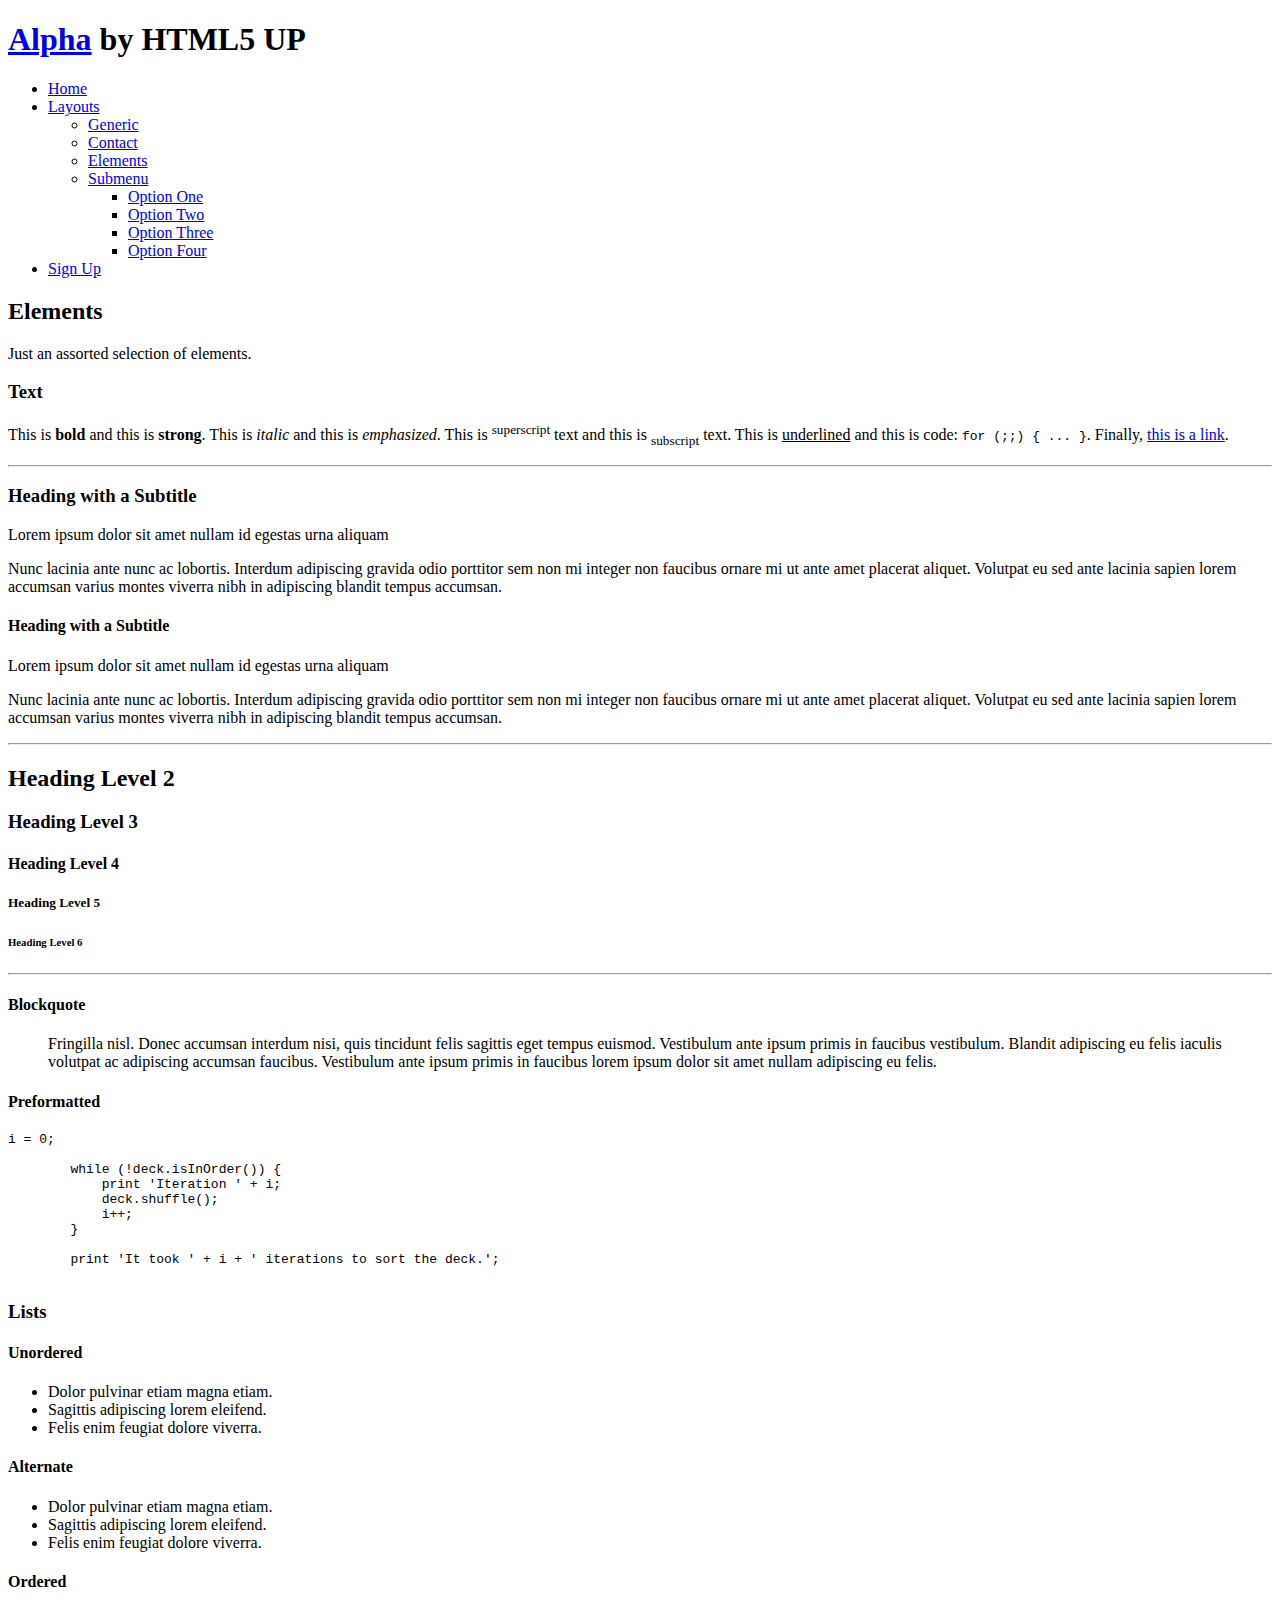
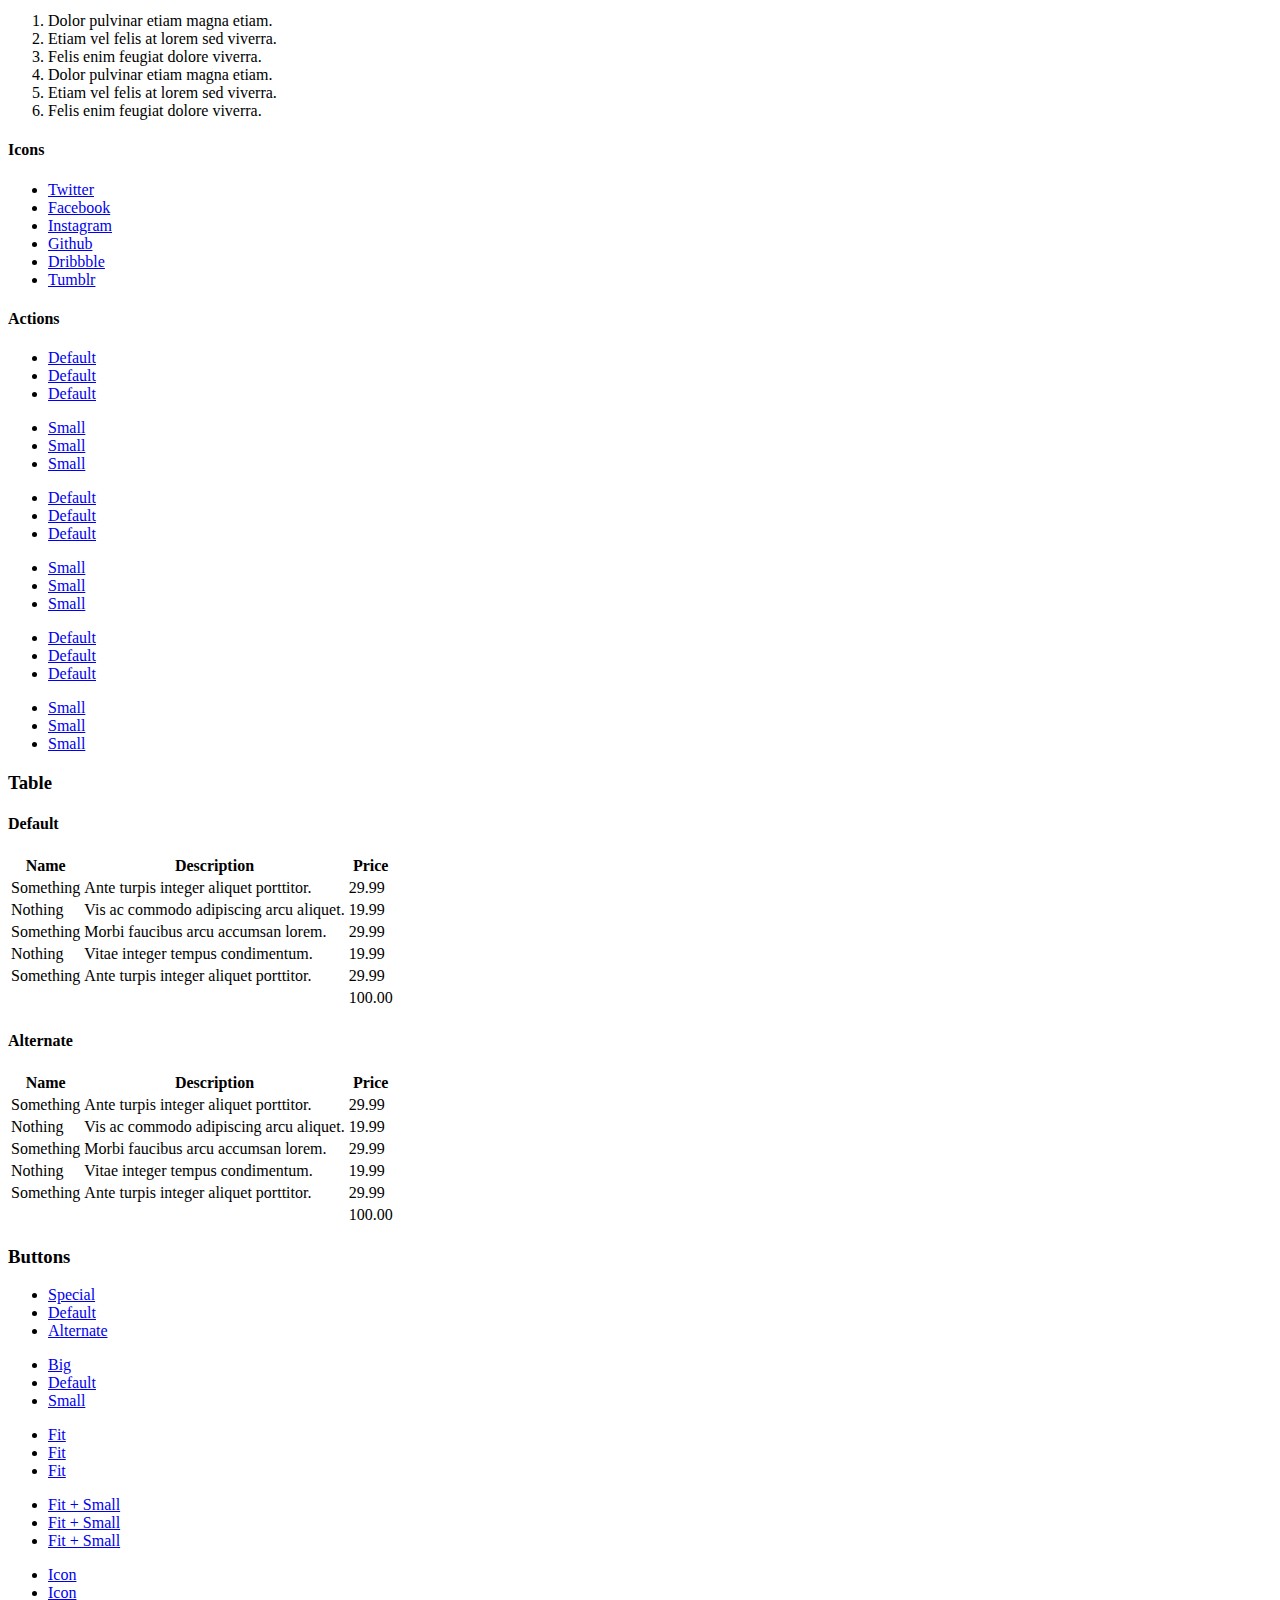
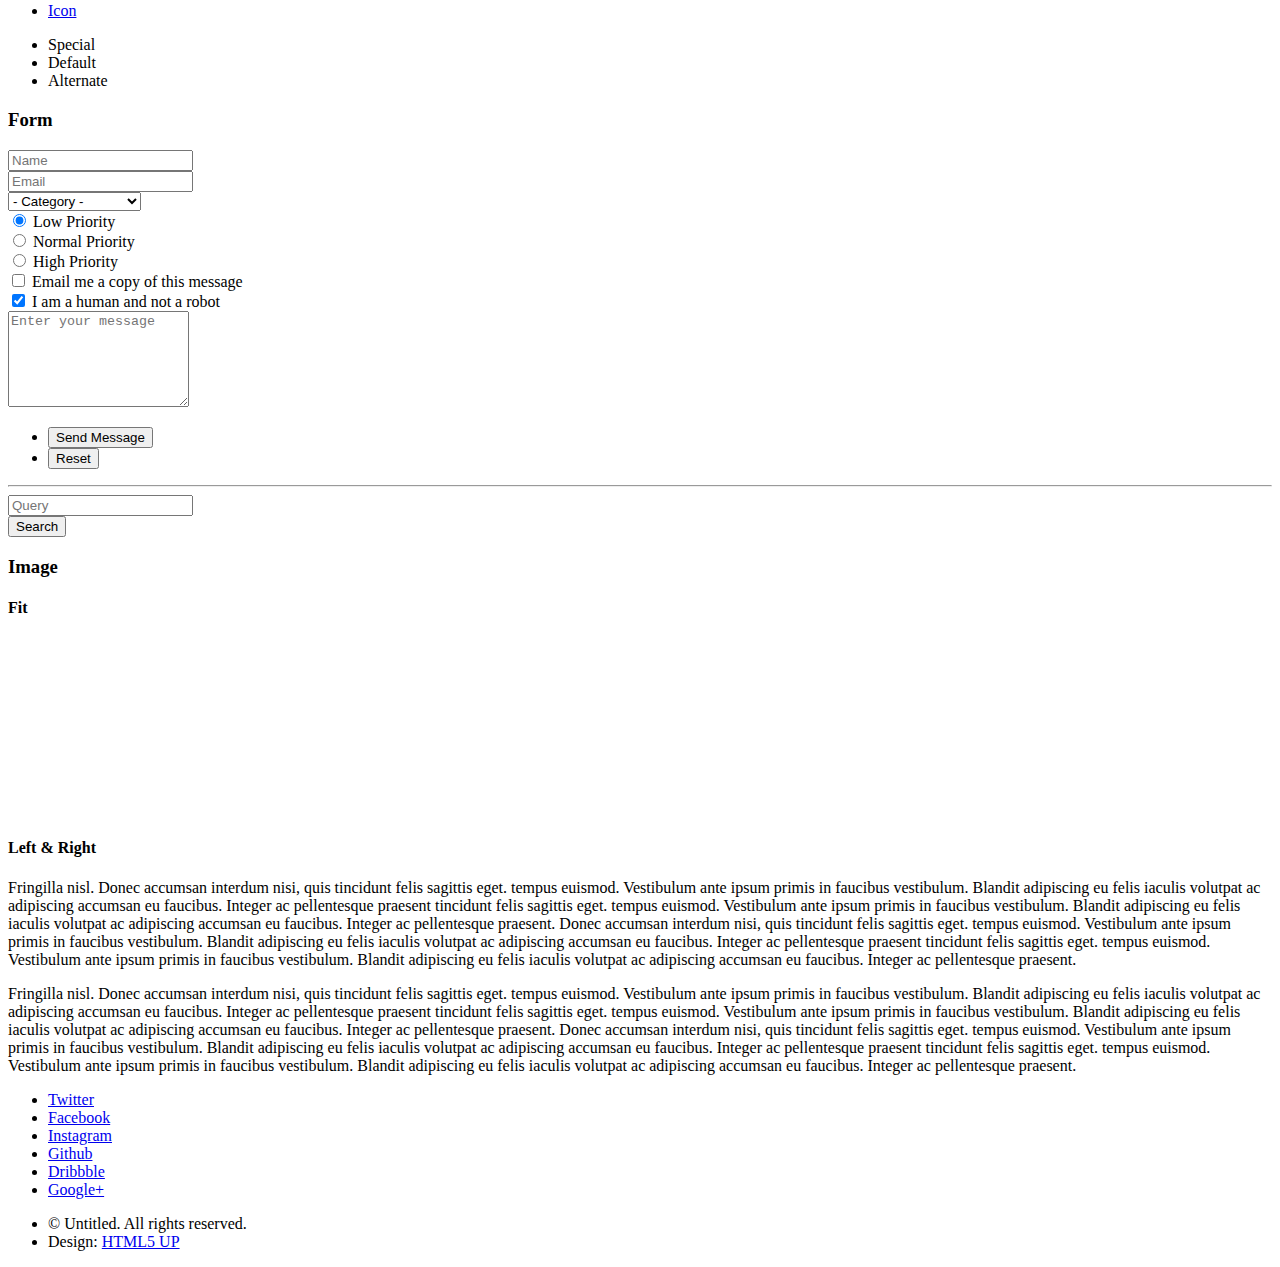
==== elements.html @ 0e03bc1e "Add files via upload" ====
<!DOCTYPE HTML>
<!--
	Alpha by HTML5 UP
	html5up.net | @ajlkn
	Free for personal and commercial use under the CCA 3.0 license (html5up.net/license)
-->
<html>
	<head>
		<title>Elements - Alpha by HTML5 UP</title>
		<meta charset="utf-8" />
		<meta name="viewport" content="width=device-width, initial-scale=1, user-scalable=no" />
		<link rel="stylesheet" href="assets/css/main.css" />
	</head>
	<body class="is-preload">
		<div id="page-wrapper">

			<!-- Header -->
				<header id="header">
					<h1><a href="index.html">Alpha</a> by HTML5 UP</h1>
					<nav id="nav">
						<ul>
							<li><a href="index.html">Home</a></li>
							<li>
								<a href="#" class="icon solid fa-angle-down">Layouts</a>
								<ul>
									<li><a href="generic.html">Generic</a></li>
									<li><a href="contact.html">Contact</a></li>
									<li><a href="elements.html">Elements</a></li>
									<li>
										<a href="#">Submenu</a>
										<ul>
											<li><a href="#">Option One</a></li>
											<li><a href="#">Option Two</a></li>
											<li><a href="#">Option Three</a></li>
											<li><a href="#">Option Four</a></li>
										</ul>
									</li>
								</ul>
							</li>
							<li><a href="#" class="button">Sign Up</a></li>
						</ul>
					</nav>
				</header>

			<!-- Main -->
				<section id="main" class="container">
					<header>
						<h2>Elements</h2>
						<p>Just an assorted selection of elements.</p>
					</header>
					<div class="row">
						<div class="col-12">

							<!-- Text -->
								<section class="box">
									<h3>Text</h3>
									<p>This is <b>bold</b> and this is <strong>strong</strong>. This is <i>italic</i> and this is <em>emphasized</em>.
									This is <sup>superscript</sup> text and this is <sub>subscript</sub> text.
									This is <u>underlined</u> and this is code: <code>for (;;) { ... }</code>. Finally, <a href="#">this is a link</a>.</p>

									<hr />

									<header>
										<h3>Heading with a Subtitle</h3>
										<p>Lorem ipsum dolor sit amet nullam id egestas urna aliquam</p>
									</header>
									<p>Nunc lacinia ante nunc ac lobortis. Interdum adipiscing gravida odio porttitor sem non mi integer non faucibus ornare mi ut ante amet placerat aliquet. Volutpat eu sed ante lacinia sapien lorem accumsan varius montes viverra nibh in adipiscing blandit tempus accumsan.</p>
									<header>
										<h4>Heading with a Subtitle</h4>
										<p>Lorem ipsum dolor sit amet nullam id egestas urna aliquam</p>
									</header>
									<p>Nunc lacinia ante nunc ac lobortis. Interdum adipiscing gravida odio porttitor sem non mi integer non faucibus ornare mi ut ante amet placerat aliquet. Volutpat eu sed ante lacinia sapien lorem accumsan varius montes viverra nibh in adipiscing blandit tempus accumsan.</p>

									<hr />

									<h2>Heading Level 2</h2>
									<h3>Heading Level 3</h3>
									<h4>Heading Level 4</h4>
									<h5>Heading Level 5</h5>
									<h6>Heading Level 6</h6>

									<hr />

									<h4>Blockquote</h4>
									<blockquote>Fringilla nisl. Donec accumsan interdum nisi, quis tincidunt felis sagittis eget tempus euismod. Vestibulum ante ipsum primis in faucibus vestibulum. Blandit adipiscing eu felis iaculis volutpat ac adipiscing accumsan faucibus. Vestibulum ante ipsum primis in faucibus lorem ipsum dolor sit amet nullam adipiscing eu felis.</blockquote>

									<h4>Preformatted</h4>
									<pre>i = 0;

	while (!deck.isInOrder()) {
	    print 'Iteration ' + i;
	    deck.shuffle();
	    i++;
	}

	print 'It took ' + i + ' iterations to sort the deck.';
	</pre>
								</section>

						</div>
					</div>
					<div class="row">
						<div class="col-12">

							<!-- Lists -->
								<section class="box">
									<h3>Lists</h3>
									<div class="row">
										<div class="col-6 col-12-mobilep">

											<h4>Unordered</h4>
											<ul>
												<li>Dolor pulvinar etiam magna etiam.</li>
												<li>Sagittis adipiscing lorem eleifend.</li>
												<li>Felis enim feugiat dolore viverra.</li>
											</ul>

											<h4>Alternate</h4>
											<ul class="alt">
												<li>Dolor pulvinar etiam magna etiam.</li>
												<li>Sagittis adipiscing lorem eleifend.</li>
												<li>Felis enim feugiat dolore viverra.</li>
											</ul>

										</div>
										<div class="col-6 col-12-mobilep">

											<h4>Ordered</h4>
											<ol>
												<li>Dolor pulvinar etiam magna etiam.</li>
												<li>Etiam vel felis at lorem sed viverra.</li>
												<li>Felis enim feugiat dolore viverra.</li>
												<li>Dolor pulvinar etiam magna etiam.</li>
												<li>Etiam vel felis at lorem sed viverra.</li>
												<li>Felis enim feugiat dolore viverra.</li>
											</ol>

											<h4>Icons</h4>
											<ul class="icons">
												<li><a href="#" class="icon brands fa-twitter"><span class="label">Twitter</span></a></li>
												<li><a href="#" class="icon brands fa-facebook-f"><span class="label">Facebook</span></a></li>
												<li><a href="#" class="icon brands fa-instagram"><span class="label">Instagram</span></a></li>
												<li><a href="#" class="icon brands fa-github"><span class="label">Github</span></a></li>
												<li><a href="#" class="icon brands fa-dribbble"><span class="label">Dribbble</span></a></li>
												<li><a href="#" class="icon brands fa-tumblr"><span class="label">Tumblr</span></a></li>
											</ul>

										</div>
									</div>

									<h4>Actions</h4>
									<ul class="actions">
										<li><a href="#" class="button special">Default</a></li>
										<li><a href="#" class="button">Default</a></li>
										<li><a href="#" class="button alt">Default</a></li>
									</ul>
									<ul class="actions small">
										<li><a href="#" class="button special small">Small</a></li>
										<li><a href="#" class="button small">Small</a></li>
										<li><a href="#" class="button alt small">Small</a></li>
									</ul>
									<div class="row">
										<div class="col-3 col-6-narrower col-12-mobilep">
											<ul class="actions stacked">
												<li><a href="#" class="button special">Default</a></li>
												<li><a href="#" class="button">Default</a></li>
												<li><a href="#" class="button alt">Default</a></li>
											</ul>
										</div>
										<div class="col-3 col-6-narrower col-12-mobilep">
											<ul class="actions stacked">
												<li><a href="#" class="button special small">Small</a></li>
												<li><a href="#" class="button small">Small</a></li>
												<li><a href="#" class="button alt small">Small</a></li>
											</ul>
										</div>
										<div class="col-3 col-6-narrower col-12-mobilep">
											<ul class="actions stacked">
												<li><a href="#" class="button special fit">Default</a></li>
												<li><a href="#" class="button fit">Default</a></li>
												<li><a href="#" class="button alt fit">Default</a></li>
											</ul>
										</div>
										<div class="col-3 col-6-narrower col-12-mobilep">
											<ul class="actions stacked">
												<li><a href="#" class="button special small fit">Small</a></li>
												<li><a href="#" class="button small fit">Small</a></li>
												<li><a href="#" class="button alt small fit">Small</a></li>
											</ul>
										</div>
									</div>
								</section>

						</div>
					</div>
					<div class="row">
						<div class="col-12">

							<!-- Table -->
								<section class="box">
									<h3>Table</h3>

									<h4>Default</h4>
									<div class="table-wrapper">
										<table>
											<thead>
												<tr>
													<th>Name</th>
													<th>Description</th>
													<th>Price</th>
												</tr>
											</thead>
											<tbody>
												<tr>
													<td>Something</td>
													<td>Ante turpis integer aliquet porttitor.</td>
													<td>29.99</td>
												</tr>
												<tr>
													<td>Nothing</td>
													<td>Vis ac commodo adipiscing arcu aliquet.</td>
													<td>19.99</td>
												</tr>
												<tr>
													<td>Something</td>
													<td> Morbi faucibus arcu accumsan lorem.</td>
													<td>29.99</td>
												</tr>
												<tr>
													<td>Nothing</td>
													<td>Vitae integer tempus condimentum.</td>
													<td>19.99</td>
												</tr>
												<tr>
													<td>Something</td>
													<td>Ante turpis integer aliquet porttitor.</td>
													<td>29.99</td>
												</tr>
											</tbody>
											<tfoot>
												<tr>
													<td colspan="2"></td>
													<td>100.00</td>
												</tr>
											</tfoot>
										</table>
									</div>

									<h4>Alternate</h4>
									<div class="table-wrapper">
										<table class="alt">
											<thead>
												<tr>
													<th>Name</th>
													<th>Description</th>
													<th>Price</th>
												</tr>
											</thead>
											<tbody>
												<tr>
													<td>Something</td>
													<td>Ante turpis integer aliquet porttitor.</td>
													<td>29.99</td>
												</tr>
												<tr>
													<td>Nothing</td>
													<td>Vis ac commodo adipiscing arcu aliquet.</td>
													<td>19.99</td>
												</tr>
												<tr>
													<td>Something</td>
													<td> Morbi faucibus arcu accumsan lorem.</td>
													<td>29.99</td>
												</tr>
												<tr>
													<td>Nothing</td>
													<td>Vitae integer tempus condimentum.</td>
													<td>19.99</td>
												</tr>
												<tr>
													<td>Something</td>
													<td>Ante turpis integer aliquet porttitor.</td>
													<td>29.99</td>
												</tr>
											</tbody>
											<tfoot>
												<tr>
													<td colspan="2"></td>
													<td>100.00</td>
												</tr>
											</tfoot>
										</table>
									</div>
								</section>

						</div>
					</div>
					<div class="row">
						<div class="col-12">

							<!-- Buttons -->
								<section class="box">
									<h3>Buttons</h3>
									<ul class="actions">
										<li><a href="#" class="button special">Special</a></li>
										<li><a href="#" class="button">Default</a></li>
										<li><a href="#" class="button alt">Alternate</a></li>
									</ul>
									<ul class="actions">
										<li><a href="#" class="button special big">Big</a></li>
										<li><a href="#" class="button">Default</a></li>
										<li><a href="#" class="button alt small">Small</a></li>
									</ul>
									<ul class="actions fit">
										<li><a href="#" class="button special fit">Fit</a></li>
										<li><a href="#" class="button fit">Fit</a></li>
										<li><a href="#" class="button alt fit">Fit</a></li>
									</ul>
									<ul class="actions fit small">
										<li><a href="#" class="button special fit small">Fit + Small</a></li>
										<li><a href="#" class="button fit small">Fit + Small</a></li>
										<li><a href="#" class="button alt fit small">Fit + Small</a></li>
									</ul>
									<ul class="actions">
										<li><a href="#" class="button special icon solid fa-search">Icon</a></li>
										<li><a href="#" class="button icon solid fa-download">Icon</a></li>
										<li><a href="#" class="button alt icon solid fa-check">Icon</a></li>
									</ul>
									<ul class="actions">
										<li><span class="button special disabled">Special</span></li>
										<li><span class="button disabled">Default</span></li>
										<li><span class="button alt disabled">Alternate</span></li>
									</ul>
								</section>

						</div>
					</div>
					<div class="row">
						<div class="col-12">

							<!-- Form -->
								<section class="box">
									<h3>Form</h3>
									<form method="post" action="#">
										<div class="row gtr-uniform gtr-50">
											<div class="col-6 col-12-mobilep">
												<input type="text" name="name" id="name" value="" placeholder="Name" />
											</div>
											<div class="col-6 col-12-mobilep">
												<input type="email" name="email" id="email" value="" placeholder="Email" />
											</div>
											<div class="col-12">
												<select name="category" id="category">
													<option value="">- Category -</option>
													<option value="1">Manufacturing</option>
													<option value="1">Shipping</option>
													<option value="1">Administration</option>
													<option value="1">Human Resources</option>
												</select>
											</div>
											<div class="col-4 col-12-narrower">
												<input type="radio" id="priority-low" name="priority" checked>
												<label for="priority-low">Low Priority</label>
											</div>
											<div class="col-4 col-12-narrower">
												<input type="radio" id="priority-normal" name="priority">
												<label for="priority-normal">Normal Priority</label>
											</div>
											<div class="col-4 col-12-narrower">
												<input type="radio" id="priority-high" name="priority">
												<label for="priority-high">High Priority</label>
											</div>
											<div class="col-6 col-12-narrower">
												<input type="checkbox" id="copy" name="copy">
												<label for="copy">Email me a copy of this message</label>
											</div>
											<div class="col-6 col-12-narrower">
												<input type="checkbox" id="human" name="human" checked>
												<label for="human">I am a human and not a robot</label>
											</div>
											<div class="col-12">
												<textarea name="message" id="message" placeholder="Enter your message" rows="6"></textarea>
											</div>
											<div class="col-12">
												<ul class="actions">
													<li><input type="submit" value="Send Message" /></li>
													<li><input type="reset" value="Reset" class="alt" /></li>
												</ul>
											</div>
										</div>
									</form>

									<hr />

									<form method="post" action="#">
										<div class="row gtr-uniform gtr-50">
											<div class="col-9 col-12-mobilep">
												<input type="text" name="query" id="query" value="" placeholder="Query" />
											</div>
											<div class="col-3 col-12-mobilep">
												<input type="submit" value="Search" class="fit" />
											</div>
										</div>
									</form>
								</section>

						</div>
					</div>
					<div class="row">
						<div class="col-12">

							<!-- Image -->
								<section class="box">
									<h3>Image</h3>
									<h4>Fit</h4>
									<span class="image fit"><img src="images/pic04.jpg" alt="" /></span>
									<div class="box alt">
										<div class="row gtr-50 gtr-uniform">
											<div class="col-4"><span class="image fit"><img src="images/pic04.jpg" alt="" /></span></div>
											<div class="col-4"><span class="image fit"><img src="images/pic04.jpg" alt="" /></span></div>
											<div class="col-4"><span class="image fit"><img src="images/pic04.jpg" alt="" /></span></div>
											<div class="col-4"><span class="image fit"><img src="images/pic04.jpg" alt="" /></span></div>
											<div class="col-4"><span class="image fit"><img src="images/pic04.jpg" alt="" /></span></div>
											<div class="col-4"><span class="image fit"><img src="images/pic04.jpg" alt="" /></span></div>
											<div class="col-4"><span class="image fit"><img src="images/pic04.jpg" alt="" /></span></div>
											<div class="col-4"><span class="image fit"><img src="images/pic04.jpg" alt="" /></span></div>
											<div class="col-4"><span class="image fit"><img src="images/pic04.jpg" alt="" /></span></div>
										</div>
									</div>

									<h4>Left &amp; Right</h4>
									<p><span class="image left"><img src="images/pic05.jpg" alt="" /></span>Fringilla nisl. Donec accumsan interdum nisi, quis tincidunt felis sagittis eget. tempus euismod. Vestibulum ante ipsum primis in faucibus vestibulum. Blandit adipiscing eu felis iaculis volutpat ac adipiscing accumsan eu faucibus. Integer ac pellentesque praesent tincidunt felis sagittis eget. tempus euismod. Vestibulum ante ipsum primis in faucibus vestibulum. Blandit adipiscing eu felis iaculis volutpat ac adipiscing accumsan eu faucibus. Integer ac pellentesque praesent. Donec accumsan interdum nisi, quis tincidunt felis sagittis eget. tempus euismod. Vestibulum ante ipsum primis in faucibus vestibulum. Blandit adipiscing eu felis iaculis volutpat ac adipiscing accumsan eu faucibus. Integer ac pellentesque praesent tincidunt felis sagittis eget. tempus euismod. Vestibulum ante ipsum primis in faucibus vestibulum. Blandit adipiscing eu felis iaculis volutpat ac adipiscing accumsan eu faucibus. Integer ac pellentesque praesent.</p>
									<p><span class="image right"><img src="images/pic05.jpg" alt="" /></span>Fringilla nisl. Donec accumsan interdum nisi, quis tincidunt felis sagittis eget. tempus euismod. Vestibulum ante ipsum primis in faucibus vestibulum. Blandit adipiscing eu felis iaculis volutpat ac adipiscing accumsan eu faucibus. Integer ac pellentesque praesent tincidunt felis sagittis eget. tempus euismod. Vestibulum ante ipsum primis in faucibus vestibulum. Blandit adipiscing eu felis iaculis volutpat ac adipiscing accumsan eu faucibus. Integer ac pellentesque praesent. Donec accumsan interdum nisi, quis tincidunt felis sagittis eget. tempus euismod. Vestibulum ante ipsum primis in faucibus vestibulum. Blandit adipiscing eu felis iaculis volutpat ac adipiscing accumsan eu faucibus. Integer ac pellentesque praesent tincidunt felis sagittis eget. tempus euismod. Vestibulum ante ipsum primis in faucibus vestibulum. Blandit adipiscing eu felis iaculis volutpat ac adipiscing accumsan eu faucibus. Integer ac pellentesque praesent.</p>
								</section>

						</div>
					</div>
				</section>

			<!-- Footer -->
				<footer id="footer">
					<ul class="icons">
						<li><a href="#" class="icon brands fa-twitter"><span class="label">Twitter</span></a></li>
						<li><a href="#" class="icon brands fa-facebook-f"><span class="label">Facebook</span></a></li>
						<li><a href="#" class="icon brands fa-instagram"><span class="label">Instagram</span></a></li>
						<li><a href="#" class="icon brands fa-github"><span class="label">Github</span></a></li>
						<li><a href="#" class="icon brands fa-dribbble"><span class="label">Dribbble</span></a></li>
						<li><a href="#" class="icon brands fa-google-plus"><span class="label">Google+</span></a></li>
					</ul>
					<ul class="copyright">
						<li>&copy; Untitled. All rights reserved.</li><li>Design: <a href="http://html5up.net">HTML5 UP</a></li>
					</ul>
				</footer>

		</div>

		<!-- Scripts -->
			<script src="assets/js/jquery.min.js"></script>
			<script src="assets/js/jquery.dropotron.min.js"></script>
			<script src="assets/js/jquery.scrollex.min.js"></script>
			<script src="assets/js/browser.min.js"></script>
			<script src="assets/js/breakpoints.min.js"></script>
			<script src="assets/js/util.js"></script>
			<script src="assets/js/main.js"></script>

	</body>
</html>
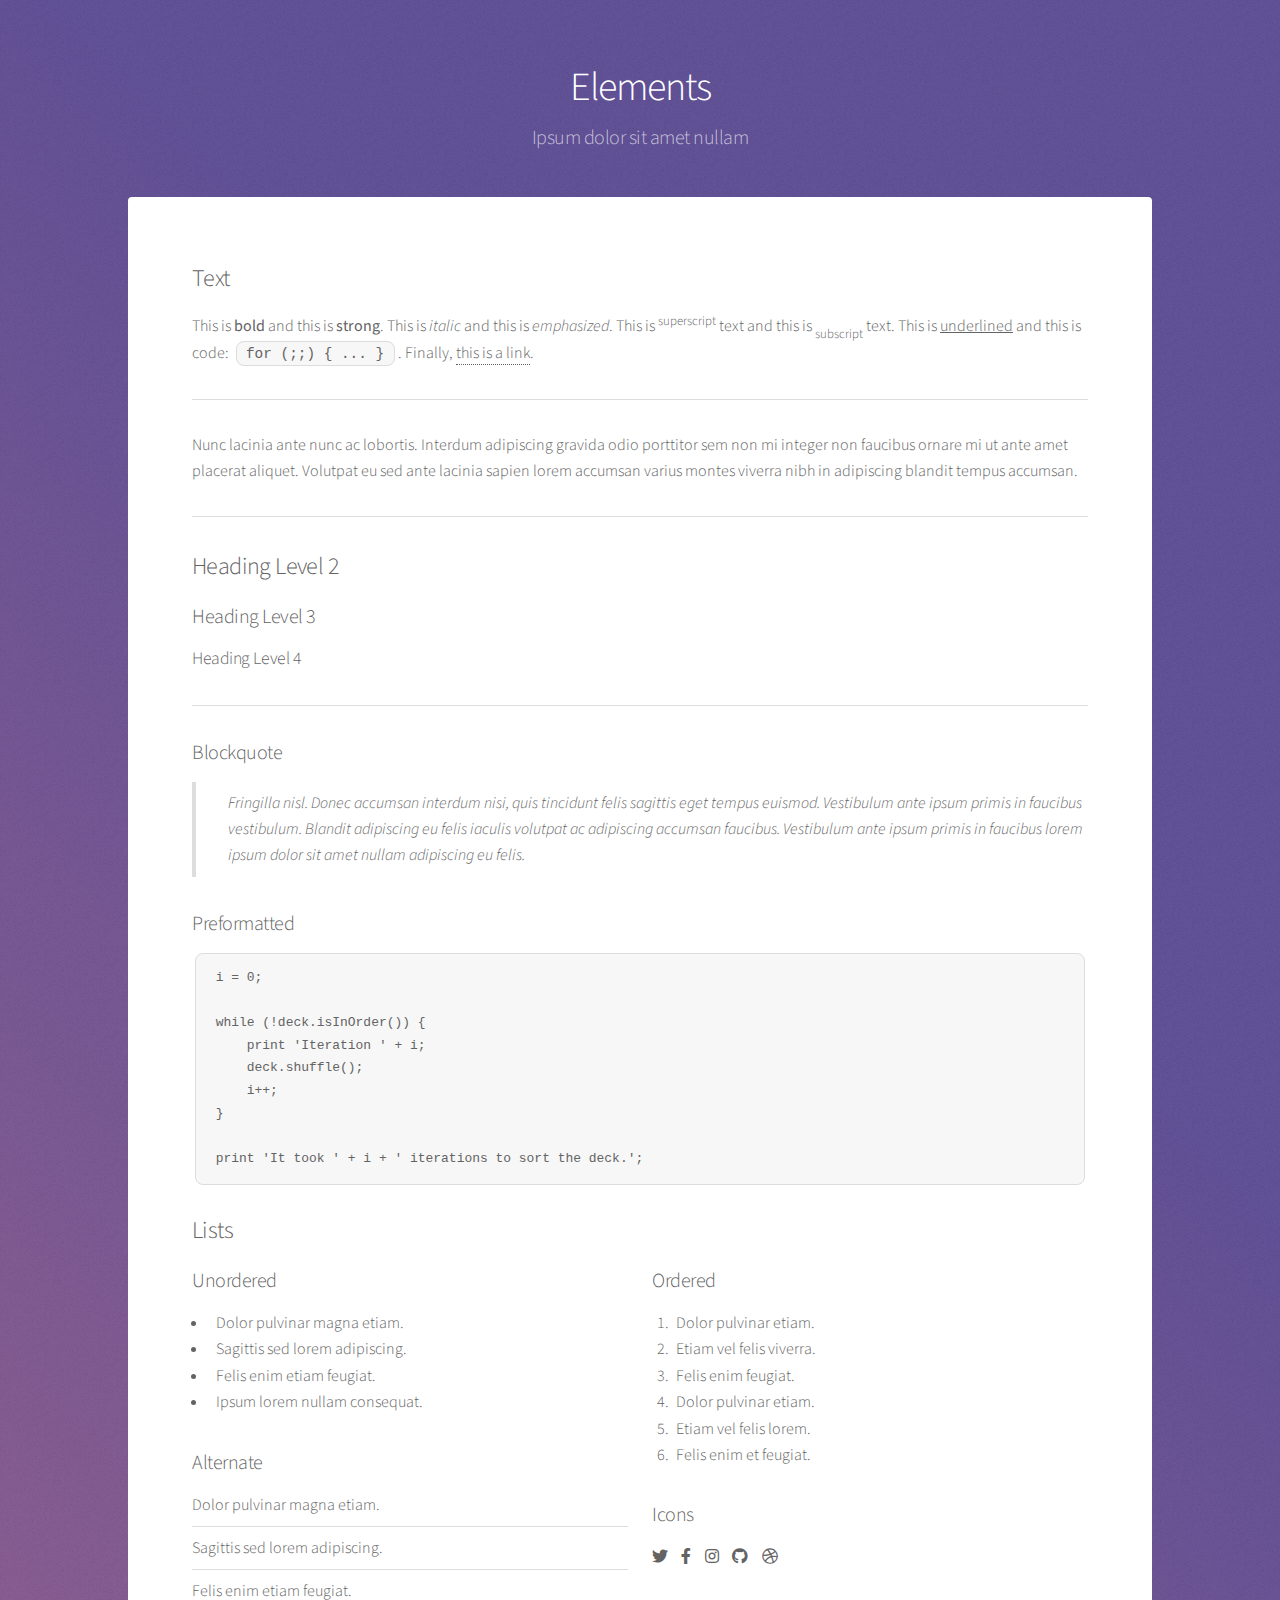
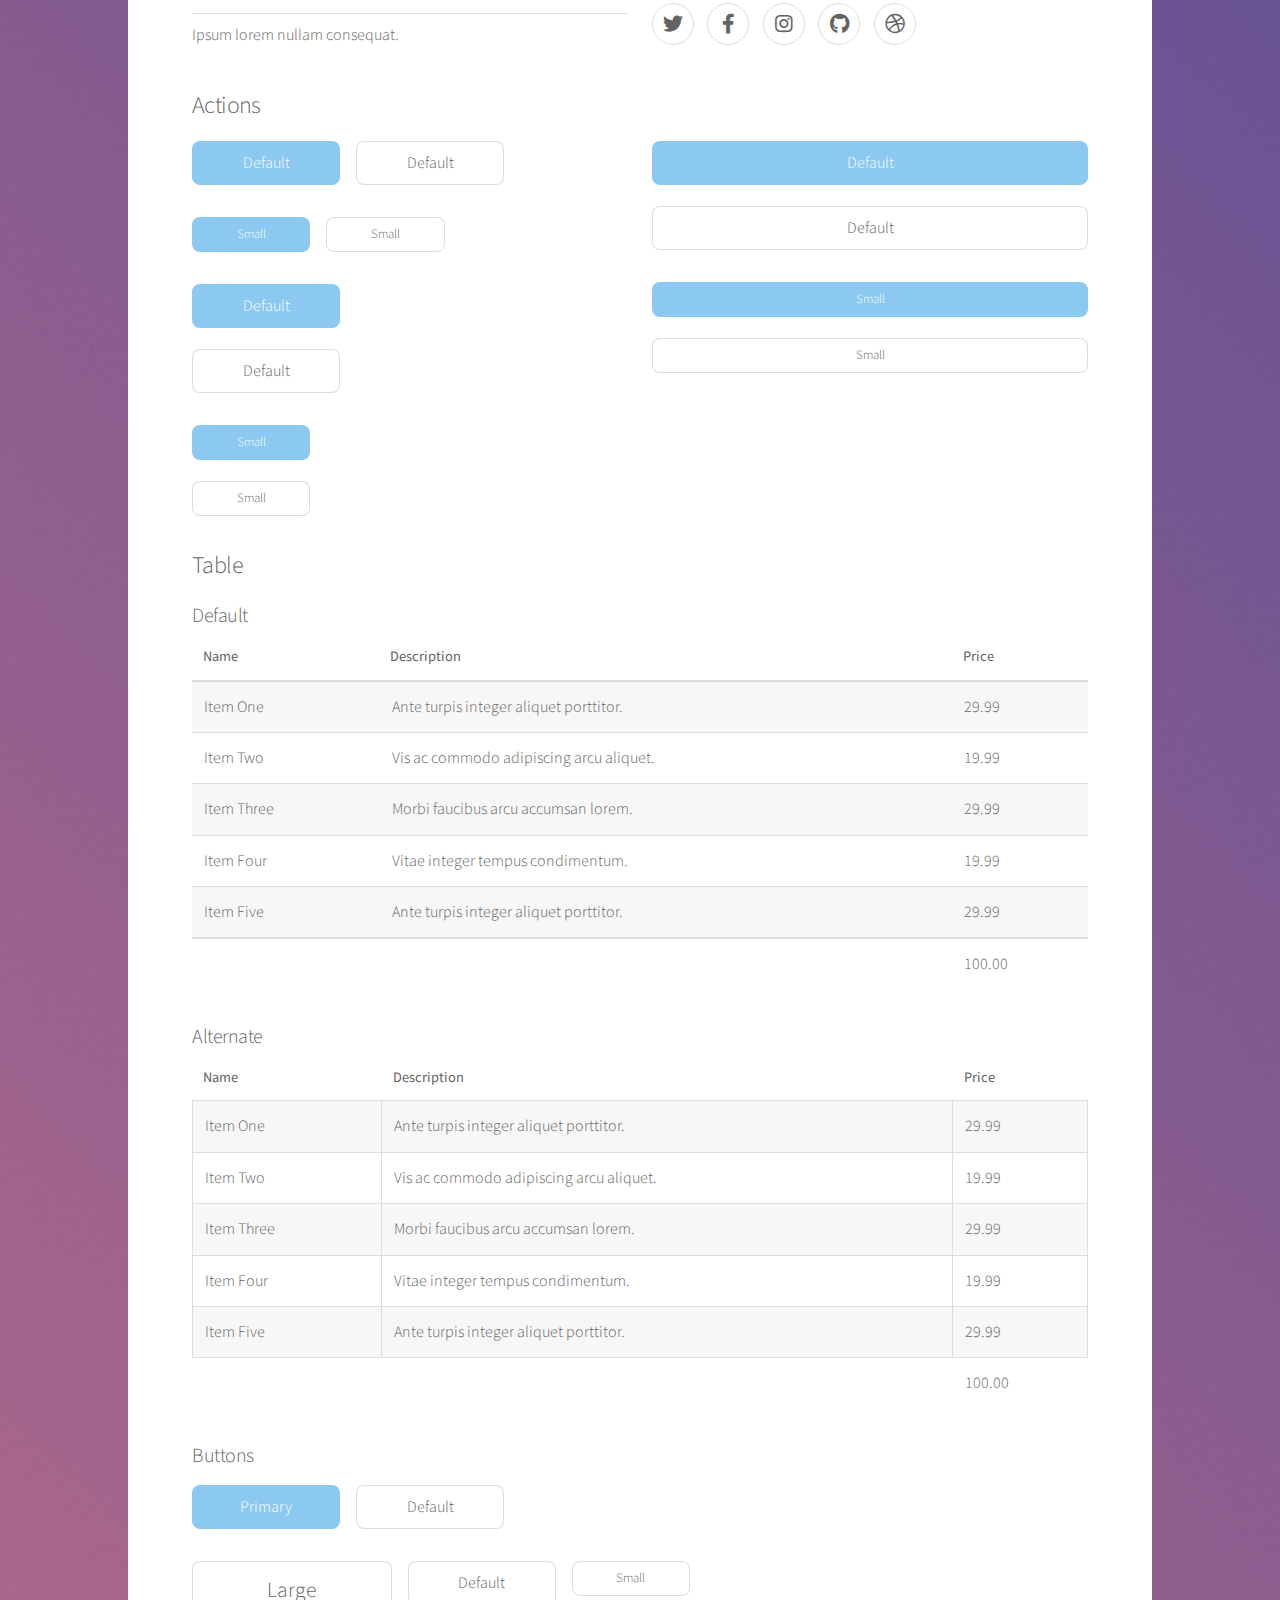
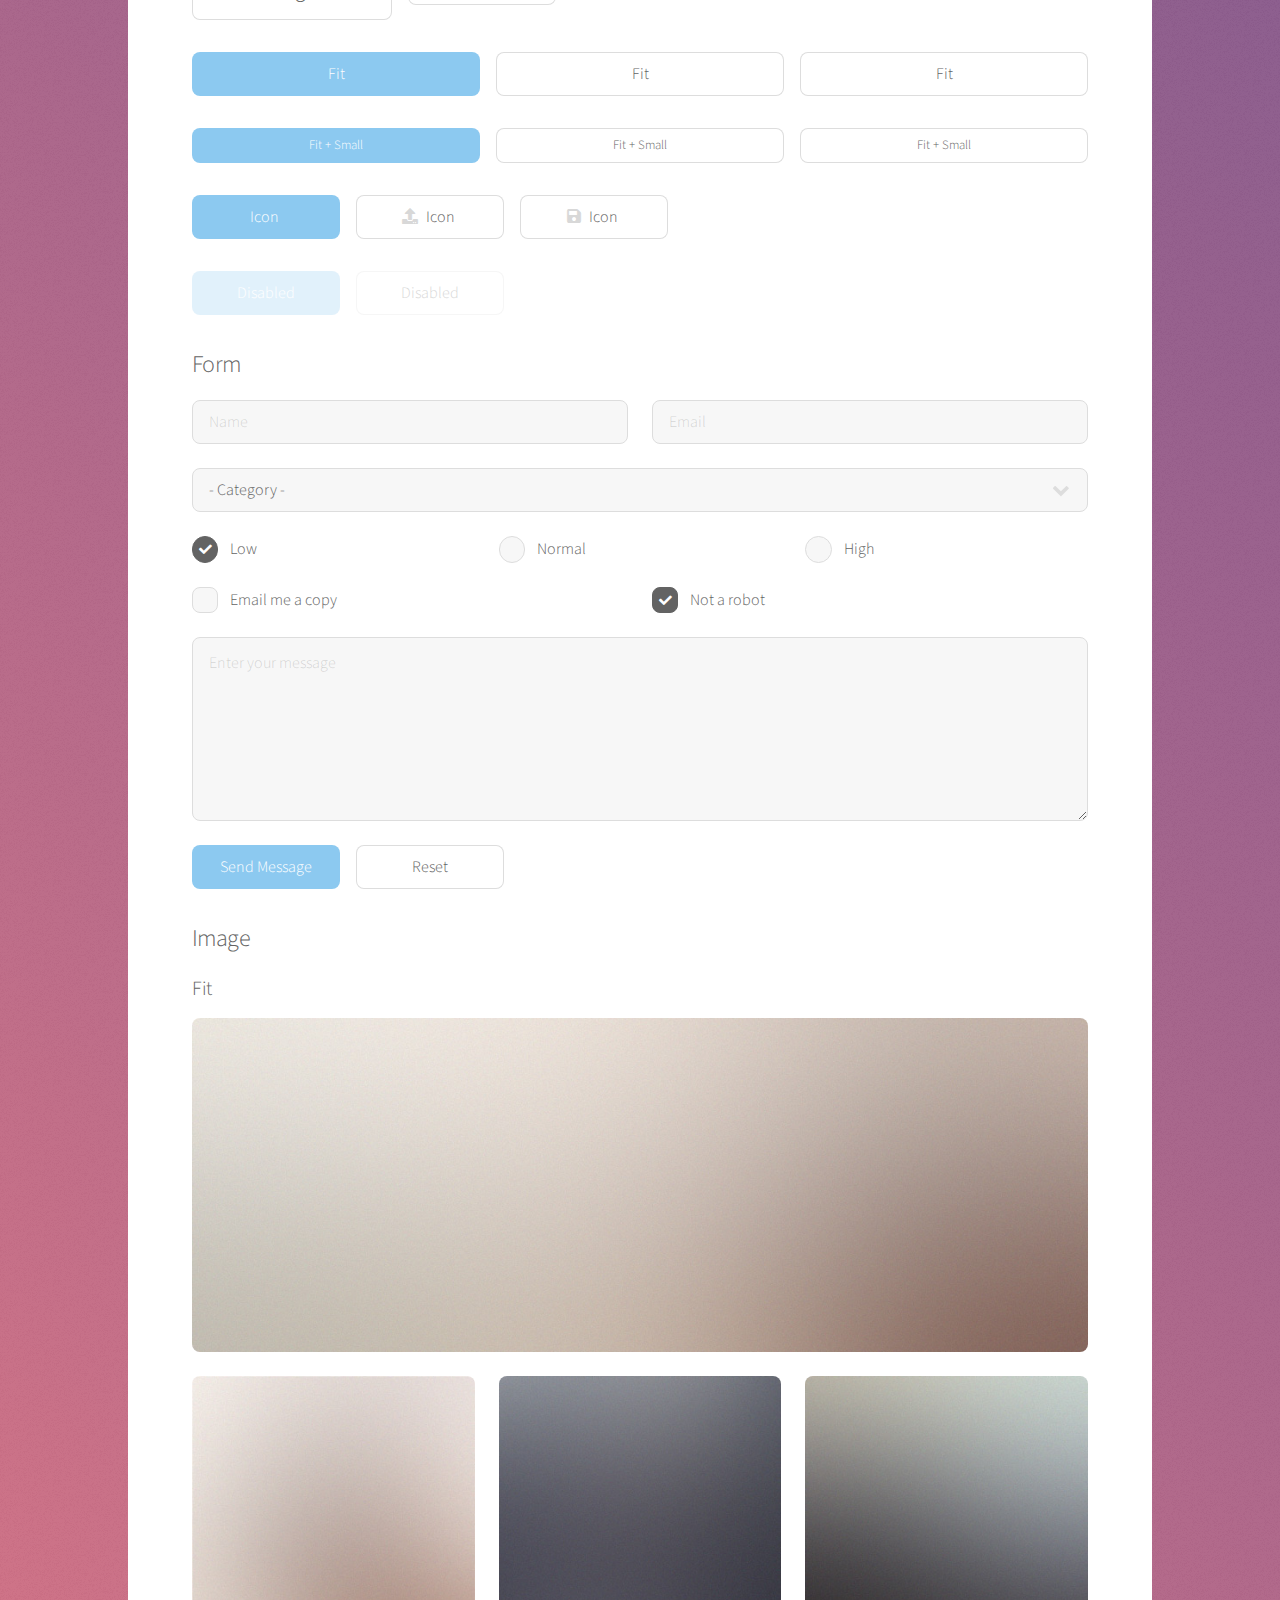
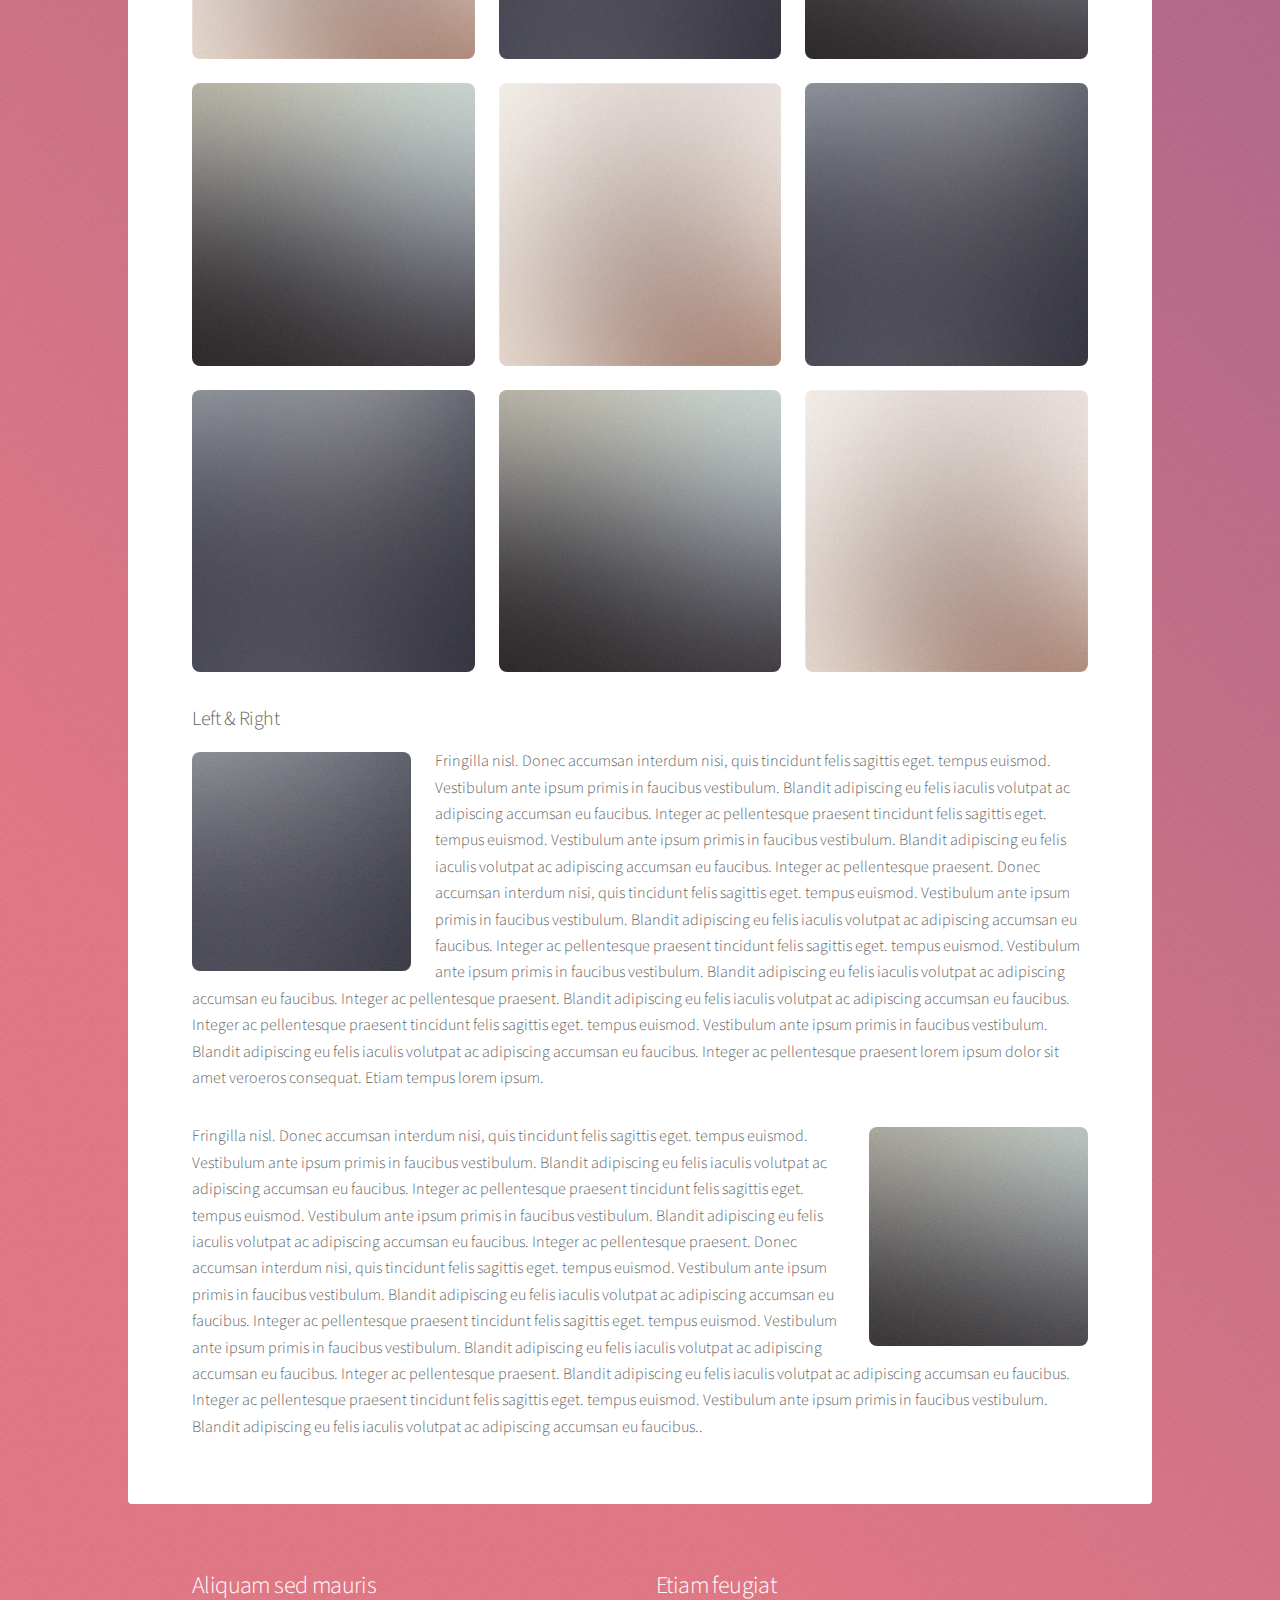
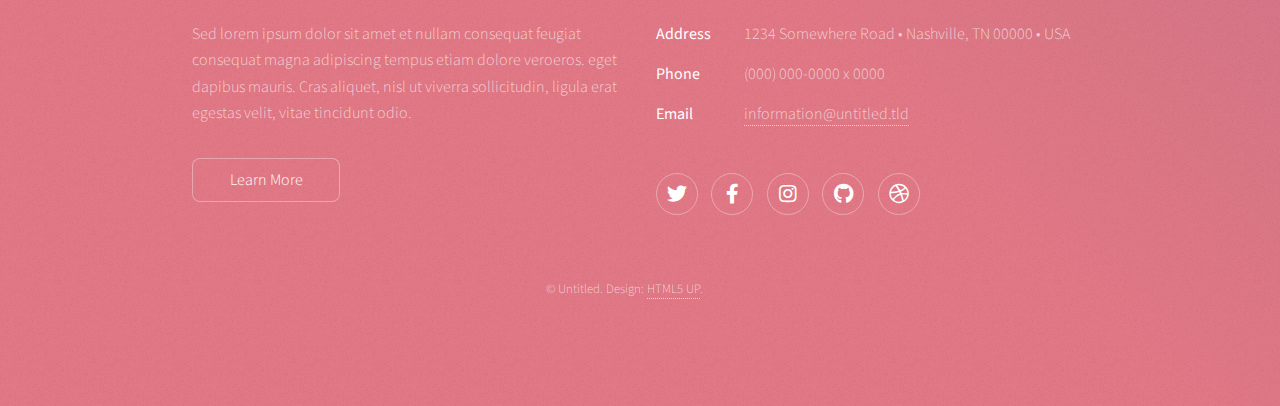
==== commit d1198abf: "Design Change" ====
--- a/elements.html
+++ b/elements.html
@@ -1,463 +1,386 @@
 <!DOCTYPE HTML>
 <!--
-	Alpha by HTML5 UP
+	Stellar by HTML5 UP
 	html5up.net | @ajlkn
 	Free for personal and commercial use under the CCA 3.0 license (html5up.net/license)
 -->
 <html>
 	<head>
-		<title>Elements - Alpha by HTML5 UP</title>
+		<title>Elements - Stellar by HTML5 UP</title>
 		<meta charset="utf-8" />
 		<meta name="viewport" content="width=device-width, initial-scale=1, user-scalable=no" />
 		<link rel="stylesheet" href="assets/css/main.css" />
+		<noscript><link rel="stylesheet" href="assets/css/noscript.css" /></noscript>
 	</head>
 	<body class="is-preload">
-		<div id="page-wrapper">
-
-			<!-- Header -->
-				<header id="header">
-					<h1><a href="index.html">Alpha</a> by HTML5 UP</h1>
-					<nav id="nav">
-						<ul>
-							<li><a href="index.html">Home</a></li>
-							<li>
-								<a href="#" class="icon solid fa-angle-down">Layouts</a>
-								<ul>
-									<li><a href="generic.html">Generic</a></li>
-									<li><a href="contact.html">Contact</a></li>
-									<li><a href="elements.html">Elements</a></li>
-									<li>
-										<a href="#">Submenu</a>
-										<ul>
-											<li><a href="#">Option One</a></li>
-											<li><a href="#">Option Two</a></li>
-											<li><a href="#">Option Three</a></li>
-											<li><a href="#">Option Four</a></li>
-										</ul>
-									</li>
-								</ul>
-							</li>
-							<li><a href="#" class="button">Sign Up</a></li>
-						</ul>
-					</nav>
-				</header>
-
-			<!-- Main -->
-				<section id="main" class="container">
-					<header>
-						<h2>Elements</h2>
-						<p>Just an assorted selection of elements.</p>
+
+		<!-- Wrapper -->
+			<div id="wrapper">
+
+				<!-- Header -->
+					<header id="header">
+						<h1>Elements</h1>
+						<p>Ipsum dolor sit amet nullam</p>
 					</header>
-					<div class="row">
-						<div class="col-12">
-
-							<!-- Text -->
-								<section class="box">
-									<h3>Text</h3>
-									<p>This is <b>bold</b> and this is <strong>strong</strong>. This is <i>italic</i> and this is <em>emphasized</em>.
-									This is <sup>superscript</sup> text and this is <sub>subscript</sub> text.
-									This is <u>underlined</u> and this is code: <code>for (;;) { ... }</code>. Finally, <a href="#">this is a link</a>.</p>
-
-									<hr />
-
-									<header>
-										<h3>Heading with a Subtitle</h3>
-										<p>Lorem ipsum dolor sit amet nullam id egestas urna aliquam</p>
-									</header>
-									<p>Nunc lacinia ante nunc ac lobortis. Interdum adipiscing gravida odio porttitor sem non mi integer non faucibus ornare mi ut ante amet placerat aliquet. Volutpat eu sed ante lacinia sapien lorem accumsan varius montes viverra nibh in adipiscing blandit tempus accumsan.</p>
-									<header>
-										<h4>Heading with a Subtitle</h4>
-										<p>Lorem ipsum dolor sit amet nullam id egestas urna aliquam</p>
-									</header>
-									<p>Nunc lacinia ante nunc ac lobortis. Interdum adipiscing gravida odio porttitor sem non mi integer non faucibus ornare mi ut ante amet placerat aliquet. Volutpat eu sed ante lacinia sapien lorem accumsan varius montes viverra nibh in adipiscing blandit tempus accumsan.</p>
-
-									<hr />
-
-									<h2>Heading Level 2</h2>
-									<h3>Heading Level 3</h3>
-									<h4>Heading Level 4</h4>
-									<h5>Heading Level 5</h5>
-									<h6>Heading Level 6</h6>
-
-									<hr />
-
-									<h4>Blockquote</h4>
-									<blockquote>Fringilla nisl. Donec accumsan interdum nisi, quis tincidunt felis sagittis eget tempus euismod. Vestibulum ante ipsum primis in faucibus vestibulum. Blandit adipiscing eu felis iaculis volutpat ac adipiscing accumsan faucibus. Vestibulum ante ipsum primis in faucibus lorem ipsum dolor sit amet nullam adipiscing eu felis.</blockquote>
-
-									<h4>Preformatted</h4>
-									<pre>i = 0;
-
-	while (!deck.isInOrder()) {
-	    print 'Iteration ' + i;
-	    deck.shuffle();
-	    i++;
-	}
-
-	print 'It took ' + i + ' iterations to sort the deck.';
-	</pre>
-								</section>
-
-						</div>
+
+				<!-- Main -->
+					<div id="main">
+
+						<!-- Content -->
+							<section id="content" class="main">
+
+								<!-- Text -->
+									<section>
+										<h2>Text</h2>
+										<p>This is <b>bold</b> and this is <strong>strong</strong>. This is <i>italic</i> and this is <em>emphasized</em>.
+										This is <sup>superscript</sup> text and this is <sub>subscript</sub> text.
+										This is <u>underlined</u> and this is code: <code>for (;;) { ... }</code>. Finally, <a href="#">this is a link</a>.</p>
+										<hr />
+										<p>Nunc lacinia ante nunc ac lobortis. Interdum adipiscing gravida odio porttitor sem non mi integer non faucibus ornare mi ut ante amet placerat aliquet. Volutpat eu sed ante lacinia sapien lorem accumsan varius montes viverra nibh in adipiscing blandit tempus accumsan.</p>
+										<hr />
+										<h2>Heading Level 2</h2>
+										<h3>Heading Level 3</h3>
+										<h4>Heading Level 4</h4>
+										<hr />
+										<h3>Blockquote</h3>
+										<blockquote>Fringilla nisl. Donec accumsan interdum nisi, quis tincidunt felis sagittis eget tempus euismod. Vestibulum ante ipsum primis in faucibus vestibulum. Blandit adipiscing eu felis iaculis volutpat ac adipiscing accumsan faucibus. Vestibulum ante ipsum primis in faucibus lorem ipsum dolor sit amet nullam adipiscing eu felis.</blockquote>
+										<h3>Preformatted</h3>
+										<pre><code>i = 0;
+
+while (!deck.isInOrder()) {
+    print 'Iteration ' + i;
+    deck.shuffle();
+    i++;
+}
+
+print 'It took ' + i + ' iterations to sort the deck.';</code></pre>
+									</section>
+
+								<!-- Lists -->
+									<section>
+										<h2>Lists</h2>
+										<div class="row">
+											<div class="col-6 col-12-medium">
+												<h3>Unordered</h3>
+												<ul>
+													<li>Dolor pulvinar magna etiam.</li>
+													<li>Sagittis sed lorem adipiscing.</li>
+													<li>Felis enim etiam feugiat.</li>
+													<li>Ipsum lorem nullam consequat.</li>
+												</ul>
+												<h3>Alternate</h3>
+												<ul class="alt">
+													<li>Dolor pulvinar magna etiam.</li>
+													<li>Sagittis sed lorem adipiscing.</li>
+													<li>Felis enim etiam feugiat.</li>
+													<li>Ipsum lorem nullam consequat.</li>
+												</ul>
+											</div>
+											<div class="col-6 col-12-medium">
+												<h3>Ordered</h3>
+												<ol>
+													<li>Dolor pulvinar etiam.</li>
+													<li>Etiam vel felis viverra.</li>
+													<li>Felis enim feugiat.</li>
+													<li>Dolor pulvinar etiam.</li>
+													<li>Etiam vel felis lorem.</li>
+													<li>Felis enim et feugiat.</li>
+												</ol>
+												<h3>Icons</h3>
+												<ul class="icons">
+													<li><a href="#" class="icon brands fa-twitter"><span class="label">Twitter</span></a></li>
+													<li><a href="#" class="icon brands fa-facebook-f"><span class="label">Facebook</span></a></li>
+													<li><a href="#" class="icon brands fa-instagram"><span class="label">Instagram</span></a></li>
+													<li><a href="#" class="icon brands fa-github"><span class="label">GitHub</span></a></li>
+													<li><a href="#" class="icon brands fa-dribbble"><span class="label">Dribbble</span></a></li>
+												</ul>
+												<ul class="icons">
+													<li><a href="#" class="icon brands alt fa-twitter"><span class="label">Twitter</span></a></li>
+													<li><a href="#" class="icon brands alt fa-facebook-f"><span class="label">Facebook</span></a></li>
+													<li><a href="#" class="icon brands alt fa-instagram"><span class="label">Instagram</span></a></li>
+													<li><a href="#" class="icon brands alt fa-github"><span class="label">GitHub</span></a></li>
+													<li><a href="#" class="icon brands alt fa-dribbble"><span class="label">Dribbble</span></a></li>
+												</ul>
+											</div>
+										</div>
+										<h2>Actions</h2>
+										<div class="row">
+											<div class="col-6 col-12-medium">
+												<ul class="actions">
+													<li><a href="#" class="button primary">Default</a></li>
+													<li><a href="#" class="button">Default</a></li>
+												</ul>
+												<ul class="actions small">
+													<li><a href="#" class="button primary small">Small</a></li>
+													<li><a href="#" class="button small">Small</a></li>
+												</ul>
+												<ul class="actions stacked">
+													<li><a href="#" class="button primary">Default</a></li>
+													<li><a href="#" class="button">Default</a></li>
+												</ul>
+												<ul class="actions stacked">
+													<li><a href="#" class="button primary small">Small</a></li>
+													<li><a href="#" class="button small">Small</a></li>
+												</ul>
+											</div>
+											<div class="col-6 col-12-medium">
+												<ul class="actions stacked">
+													<li><a href="#" class="button primary fit">Default</a></li>
+													<li><a href="#" class="button fit">Default</a></li>
+												</ul>
+												<ul class="actions stacked">
+													<li><a href="#" class="button primary small fit">Small</a></li>
+													<li><a href="#" class="button small fit">Small</a></li>
+												</ul>
+											</div>
+										</div>
+									</section>
+
+								<!-- Table -->
+									<section>
+										<h2>Table</h2>
+										<h3>Default</h3>
+										<div class="table-wrapper">
+											<table>
+												<thead>
+													<tr>
+														<th>Name</th>
+														<th>Description</th>
+														<th>Price</th>
+													</tr>
+												</thead>
+												<tbody>
+													<tr>
+														<td>Item One</td>
+														<td>Ante turpis integer aliquet porttitor.</td>
+														<td>29.99</td>
+													</tr>
+													<tr>
+														<td>Item Two</td>
+														<td>Vis ac commodo adipiscing arcu aliquet.</td>
+														<td>19.99</td>
+													</tr>
+													<tr>
+														<td>Item Three</td>
+														<td> Morbi faucibus arcu accumsan lorem.</td>
+														<td>29.99</td>
+													</tr>
+													<tr>
+														<td>Item Four</td>
+														<td>Vitae integer tempus condimentum.</td>
+														<td>19.99</td>
+													</tr>
+													<tr>
+														<td>Item Five</td>
+														<td>Ante turpis integer aliquet porttitor.</td>
+														<td>29.99</td>
+													</tr>
+												</tbody>
+												<tfoot>
+													<tr>
+														<td colspan="2"></td>
+														<td>100.00</td>
+													</tr>
+												</tfoot>
+											</table>
+										</div>
+
+										<h3>Alternate</h3>
+										<div class="table-wrapper">
+											<table class="alt">
+												<thead>
+													<tr>
+														<th>Name</th>
+														<th>Description</th>
+														<th>Price</th>
+													</tr>
+												</thead>
+												<tbody>
+													<tr>
+														<td>Item One</td>
+														<td>Ante turpis integer aliquet porttitor.</td>
+														<td>29.99</td>
+													</tr>
+													<tr>
+														<td>Item Two</td>
+														<td>Vis ac commodo adipiscing arcu aliquet.</td>
+														<td>19.99</td>
+													</tr>
+													<tr>
+														<td>Item Three</td>
+														<td> Morbi faucibus arcu accumsan lorem.</td>
+														<td>29.99</td>
+													</tr>
+													<tr>
+														<td>Item Four</td>
+														<td>Vitae integer tempus condimentum.</td>
+														<td>19.99</td>
+													</tr>
+													<tr>
+														<td>Item Five</td>
+														<td>Ante turpis integer aliquet porttitor.</td>
+														<td>29.99</td>
+													</tr>
+												</tbody>
+												<tfoot>
+													<tr>
+														<td colspan="2"></td>
+														<td>100.00</td>
+													</tr>
+												</tfoot>
+											</table>
+										</div>
+									</section>
+
+								<!-- Buttons -->
+									<section>
+										<h3>Buttons</h3>
+										<ul class="actions">
+											<li><a href="#" class="button primary">Primary</a></li>
+											<li><a href="#" class="button">Default</a></li>
+										</ul>
+										<ul class="actions">
+											<li><a href="#" class="button large">Large</a></li>
+											<li><a href="#" class="button">Default</a></li>
+											<li><a href="#" class="button small">Small</a></li>
+										</ul>
+										<ul class="actions fit">
+											<li><a href="#" class="button primary fit">Fit</a></li>
+											<li><a href="#" class="button fit">Fit</a></li>
+											<li><a href="#" class="button fit">Fit</a></li>
+										</ul>
+										<ul class="actions fit small">
+											<li><a href="#" class="button primary fit small">Fit + Small</a></li>
+											<li><a href="#" class="button fit small">Fit + Small</a></li>
+											<li><a href="#" class="button fit small">Fit + Small</a></li>
+										</ul>
+										<ul class="actions">
+											<li><a href="#" class="button primary icon solidfa-download">Icon</a></li>
+											<li><a href="#" class="button icon solid fa-upload">Icon</a></li>
+											<li><a href="#" class="button icon solid fa-save">Icon</a></li>
+										</ul>
+										<ul class="actions">
+											<li><span class="button primary disabled">Disabled</span></li>
+											<li><span class="button disabled">Disabled</span></li>
+										</ul>
+									</section>
+
+								<!-- Form -->
+									<section>
+										<h2>Form</h2>
+										<form method="post" action="#">
+											<div class="row gtr-uniform">
+												<div class="col-6 col-12-xsmall">
+													<input type="text" name="demo-name" id="demo-name" value="" placeholder="Name" />
+												</div>
+												<div class="col-6 col-12-xsmall">
+													<input type="email" name="demo-email" id="demo-email" value="" placeholder="Email" />
+												</div>
+												<div class="col-12">
+													<select name="demo-category" id="demo-category">
+														<option value="">- Category -</option>
+														<option value="1">Manufacturing</option>
+														<option value="1">Shipping</option>
+														<option value="1">Administration</option>
+														<option value="1">Human Resources</option>
+													</select>
+												</div>
+												<div class="col-4 col-12-small">
+													<input type="radio" id="demo-priority-low" name="demo-priority" checked>
+													<label for="demo-priority-low">Low</label>
+												</div>
+												<div class="col-4 col-12-small">
+													<input type="radio" id="demo-priority-normal" name="demo-priority">
+													<label for="demo-priority-normal">Normal</label>
+												</div>
+												<div class="col-4 col-12-small">
+													<input type="radio" id="demo-priority-high" name="demo-priority">
+													<label for="demo-priority-high">High</label>
+												</div>
+												<div class="col-6 col-12-small">
+													<input type="checkbox" id="demo-copy" name="demo-copy">
+													<label for="demo-copy">Email me a copy</label>
+												</div>
+												<div class="col-6 col-12-small">
+													<input type="checkbox" id="demo-human" name="demo-human" checked>
+													<label for="demo-human">Not a robot</label>
+												</div>
+												<div class="col-12">
+													<textarea name="demo-message" id="demo-message" placeholder="Enter your message" rows="6"></textarea>
+												</div>
+												<div class="col-12">
+													<ul class="actions">
+														<li><input type="submit" value="Send Message" class="primary" /></li>
+														<li><input type="reset" value="Reset" /></li>
+													</ul>
+												</div>
+											</div>
+										</form>
+									</section>
+
+								<!-- Image -->
+									<section>
+										<h2>Image</h2>
+										<h3>Fit</h3>
+										<div class="box alt">
+											<div class="row gtr-uniform">
+												<div class="col-12"><span class="image fit"><img src="images/pic04.jpg" alt="" /></span></div>
+												<div class="col-4"><span class="image fit"><img src="images/pic01.jpg" alt="" /></span></div>
+												<div class="col-4"><span class="image fit"><img src="images/pic02.jpg" alt="" /></span></div>
+												<div class="col-4"><span class="image fit"><img src="images/pic03.jpg" alt="" /></span></div>
+												<div class="col-4"><span class="image fit"><img src="images/pic03.jpg" alt="" /></span></div>
+												<div class="col-4"><span class="image fit"><img src="images/pic01.jpg" alt="" /></span></div>
+												<div class="col-4"><span class="image fit"><img src="images/pic02.jpg" alt="" /></span></div>
+												<div class="col-4"><span class="image fit"><img src="images/pic02.jpg" alt="" /></span></div>
+												<div class="col-4"><span class="image fit"><img src="images/pic03.jpg" alt="" /></span></div>
+												<div class="col-4"><span class="image fit"><img src="images/pic01.jpg" alt="" /></span></div>
+											</div>
+										</div>
+										<h3>Left &amp; Right</h3>
+										<p><span class="image left"><img src="images/pic05.jpg" alt="" /></span>Fringilla nisl. Donec accumsan interdum nisi, quis tincidunt felis sagittis eget. tempus euismod. Vestibulum ante ipsum primis in faucibus vestibulum. Blandit adipiscing eu felis iaculis volutpat ac adipiscing accumsan eu faucibus. Integer ac pellentesque praesent tincidunt felis sagittis eget. tempus euismod. Vestibulum ante ipsum primis in faucibus vestibulum. Blandit adipiscing eu felis iaculis volutpat ac adipiscing accumsan eu faucibus. Integer ac pellentesque praesent. Donec accumsan interdum nisi, quis tincidunt felis sagittis eget. tempus euismod. Vestibulum ante ipsum primis in faucibus vestibulum. Blandit adipiscing eu felis iaculis volutpat ac adipiscing accumsan eu faucibus. Integer ac pellentesque praesent tincidunt felis sagittis eget. tempus euismod. Vestibulum ante ipsum primis in faucibus vestibulum. Blandit adipiscing eu felis iaculis volutpat ac adipiscing accumsan eu faucibus. Integer ac pellentesque praesent. Blandit adipiscing eu felis iaculis volutpat ac adipiscing accumsan eu faucibus. Integer ac pellentesque praesent tincidunt felis sagittis eget. tempus euismod. Vestibulum ante ipsum primis in faucibus vestibulum. Blandit adipiscing eu felis iaculis volutpat ac adipiscing accumsan eu faucibus. Integer ac pellentesque praesent lorem ipsum dolor sit amet veroeros consequat. Etiam tempus lorem ipsum.</p>
+										<p><span class="image right"><img src="images/pic06.jpg" alt="" /></span>Fringilla nisl. Donec accumsan interdum nisi, quis tincidunt felis sagittis eget. tempus euismod. Vestibulum ante ipsum primis in faucibus vestibulum. Blandit adipiscing eu felis iaculis volutpat ac adipiscing accumsan eu faucibus. Integer ac pellentesque praesent tincidunt felis sagittis eget. tempus euismod. Vestibulum ante ipsum primis in faucibus vestibulum. Blandit adipiscing eu felis iaculis volutpat ac adipiscing accumsan eu faucibus. Integer ac pellentesque praesent. Donec accumsan interdum nisi, quis tincidunt felis sagittis eget. tempus euismod. Vestibulum ante ipsum primis in faucibus vestibulum. Blandit adipiscing eu felis iaculis volutpat ac adipiscing accumsan eu faucibus. Integer ac pellentesque praesent tincidunt felis sagittis eget. tempus euismod. Vestibulum ante ipsum primis in faucibus vestibulum. Blandit adipiscing eu felis iaculis volutpat ac adipiscing accumsan eu faucibus. Integer ac pellentesque praesent. Blandit adipiscing eu felis iaculis volutpat ac adipiscing accumsan eu faucibus. Integer ac pellentesque praesent tincidunt felis sagittis eget. tempus euismod. Vestibulum ante ipsum primis in faucibus vestibulum. Blandit adipiscing eu felis iaculis volutpat ac adipiscing accumsan eu faucibus..</p>
+									</section>
+
+							</section>
+
 					</div>
-					<div class="row">
-						<div class="col-12">
-
-							<!-- Lists -->
-								<section class="box">
-									<h3>Lists</h3>
-									<div class="row">
-										<div class="col-6 col-12-mobilep">
-
-											<h4>Unordered</h4>
-											<ul>
-												<li>Dolor pulvinar etiam magna etiam.</li>
-												<li>Sagittis adipiscing lorem eleifend.</li>
-												<li>Felis enim feugiat dolore viverra.</li>
-											</ul>
-
-											<h4>Alternate</h4>
-											<ul class="alt">
-												<li>Dolor pulvinar etiam magna etiam.</li>
-												<li>Sagittis adipiscing lorem eleifend.</li>
-												<li>Felis enim feugiat dolore viverra.</li>
-											</ul>
-
-										</div>
-										<div class="col-6 col-12-mobilep">
-
-											<h4>Ordered</h4>
-											<ol>
-												<li>Dolor pulvinar etiam magna etiam.</li>
-												<li>Etiam vel felis at lorem sed viverra.</li>
-												<li>Felis enim feugiat dolore viverra.</li>
-												<li>Dolor pulvinar etiam magna etiam.</li>
-												<li>Etiam vel felis at lorem sed viverra.</li>
-												<li>Felis enim feugiat dolore viverra.</li>
-											</ol>
-
-											<h4>Icons</h4>
-											<ul class="icons">
-												<li><a href="#" class="icon brands fa-twitter"><span class="label">Twitter</span></a></li>
-												<li><a href="#" class="icon brands fa-facebook-f"><span class="label">Facebook</span></a></li>
-												<li><a href="#" class="icon brands fa-instagram"><span class="label">Instagram</span></a></li>
-												<li><a href="#" class="icon brands fa-github"><span class="label">Github</span></a></li>
-												<li><a href="#" class="icon brands fa-dribbble"><span class="label">Dribbble</span></a></li>
-												<li><a href="#" class="icon brands fa-tumblr"><span class="label">Tumblr</span></a></li>
-											</ul>
-
-										</div>
-									</div>
-
-									<h4>Actions</h4>
-									<ul class="actions">
-										<li><a href="#" class="button special">Default</a></li>
-										<li><a href="#" class="button">Default</a></li>
-										<li><a href="#" class="button alt">Default</a></li>
-									</ul>
-									<ul class="actions small">
-										<li><a href="#" class="button special small">Small</a></li>
-										<li><a href="#" class="button small">Small</a></li>
-										<li><a href="#" class="button alt small">Small</a></li>
-									</ul>
-									<div class="row">
-										<div class="col-3 col-6-narrower col-12-mobilep">
-											<ul class="actions stacked">
-												<li><a href="#" class="button special">Default</a></li>
-												<li><a href="#" class="button">Default</a></li>
-												<li><a href="#" class="button alt">Default</a></li>
-											</ul>
-										</div>
-										<div class="col-3 col-6-narrower col-12-mobilep">
-											<ul class="actions stacked">
-												<li><a href="#" class="button special small">Small</a></li>
-												<li><a href="#" class="button small">Small</a></li>
-												<li><a href="#" class="button alt small">Small</a></li>
-											</ul>
-										</div>
-										<div class="col-3 col-6-narrower col-12-mobilep">
-											<ul class="actions stacked">
-												<li><a href="#" class="button special fit">Default</a></li>
-												<li><a href="#" class="button fit">Default</a></li>
-												<li><a href="#" class="button alt fit">Default</a></li>
-											</ul>
-										</div>
-										<div class="col-3 col-6-narrower col-12-mobilep">
-											<ul class="actions stacked">
-												<li><a href="#" class="button special small fit">Small</a></li>
-												<li><a href="#" class="button small fit">Small</a></li>
-												<li><a href="#" class="button alt small fit">Small</a></li>
-											</ul>
-										</div>
-									</div>
-								</section>
-
-						</div>
-					</div>
-					<div class="row">
-						<div class="col-12">
-
-							<!-- Table -->
-								<section class="box">
-									<h3>Table</h3>
-
-									<h4>Default</h4>
-									<div class="table-wrapper">
-										<table>
-											<thead>
-												<tr>
-													<th>Name</th>
-													<th>Description</th>
-													<th>Price</th>
-												</tr>
-											</thead>
-											<tbody>
-												<tr>
-													<td>Something</td>
-													<td>Ante turpis integer aliquet porttitor.</td>
-													<td>29.99</td>
-												</tr>
-												<tr>
-													<td>Nothing</td>
-													<td>Vis ac commodo adipiscing arcu aliquet.</td>
-													<td>19.99</td>
-												</tr>
-												<tr>
-													<td>Something</td>
-													<td> Morbi faucibus arcu accumsan lorem.</td>
-													<td>29.99</td>
-												</tr>
-												<tr>
-													<td>Nothing</td>
-													<td>Vitae integer tempus condimentum.</td>
-													<td>19.99</td>
-												</tr>
-												<tr>
-													<td>Something</td>
-													<td>Ante turpis integer aliquet porttitor.</td>
-													<td>29.99</td>
-												</tr>
-											</tbody>
-											<tfoot>
-												<tr>
-													<td colspan="2"></td>
-													<td>100.00</td>
-												</tr>
-											</tfoot>
-										</table>
-									</div>
-
-									<h4>Alternate</h4>
-									<div class="table-wrapper">
-										<table class="alt">
-											<thead>
-												<tr>
-													<th>Name</th>
-													<th>Description</th>
-													<th>Price</th>
-												</tr>
-											</thead>
-											<tbody>
-												<tr>
-													<td>Something</td>
-													<td>Ante turpis integer aliquet porttitor.</td>
-													<td>29.99</td>
-												</tr>
-												<tr>
-													<td>Nothing</td>
-													<td>Vis ac commodo adipiscing arcu aliquet.</td>
-													<td>19.99</td>
-												</tr>
-												<tr>
-													<td>Something</td>
-													<td> Morbi faucibus arcu accumsan lorem.</td>
-													<td>29.99</td>
-												</tr>
-												<tr>
-													<td>Nothing</td>
-													<td>Vitae integer tempus condimentum.</td>
-													<td>19.99</td>
-												</tr>
-												<tr>
-													<td>Something</td>
-													<td>Ante turpis integer aliquet porttitor.</td>
-													<td>29.99</td>
-												</tr>
-											</tbody>
-											<tfoot>
-												<tr>
-													<td colspan="2"></td>
-													<td>100.00</td>
-												</tr>
-											</tfoot>
-										</table>
-									</div>
-								</section>
-
-						</div>
-					</div>
-					<div class="row">
-						<div class="col-12">
-
-							<!-- Buttons -->
-								<section class="box">
-									<h3>Buttons</h3>
-									<ul class="actions">
-										<li><a href="#" class="button special">Special</a></li>
-										<li><a href="#" class="button">Default</a></li>
-										<li><a href="#" class="button alt">Alternate</a></li>
-									</ul>
-									<ul class="actions">
-										<li><a href="#" class="button special big">Big</a></li>
-										<li><a href="#" class="button">Default</a></li>
-										<li><a href="#" class="button alt small">Small</a></li>
-									</ul>
-									<ul class="actions fit">
-										<li><a href="#" class="button special fit">Fit</a></li>
-										<li><a href="#" class="button fit">Fit</a></li>
-										<li><a href="#" class="button alt fit">Fit</a></li>
-									</ul>
-									<ul class="actions fit small">
-										<li><a href="#" class="button special fit small">Fit + Small</a></li>
-										<li><a href="#" class="button fit small">Fit + Small</a></li>
-										<li><a href="#" class="button alt fit small">Fit + Small</a></li>
-									</ul>
-									<ul class="actions">
-										<li><a href="#" class="button special icon solid fa-search">Icon</a></li>
-										<li><a href="#" class="button icon solid fa-download">Icon</a></li>
-										<li><a href="#" class="button alt icon solid fa-check">Icon</a></li>
-									</ul>
-									<ul class="actions">
-										<li><span class="button special disabled">Special</span></li>
-										<li><span class="button disabled">Default</span></li>
-										<li><span class="button alt disabled">Alternate</span></li>
-									</ul>
-								</section>
-
-						</div>
-					</div>
-					<div class="row">
-						<div class="col-12">
-
-							<!-- Form -->
-								<section class="box">
-									<h3>Form</h3>
-									<form method="post" action="#">
-										<div class="row gtr-uniform gtr-50">
-											<div class="col-6 col-12-mobilep">
-												<input type="text" name="name" id="name" value="" placeholder="Name" />
-											</div>
-											<div class="col-6 col-12-mobilep">
-												<input type="email" name="email" id="email" value="" placeholder="Email" />
-											</div>
-											<div class="col-12">
-												<select name="category" id="category">
-													<option value="">- Category -</option>
-													<option value="1">Manufacturing</option>
-													<option value="1">Shipping</option>
-													<option value="1">Administration</option>
-													<option value="1">Human Resources</option>
-												</select>
-											</div>
-											<div class="col-4 col-12-narrower">
-												<input type="radio" id="priority-low" name="priority" checked>
-												<label for="priority-low">Low Priority</label>
-											</div>
-											<div class="col-4 col-12-narrower">
-												<input type="radio" id="priority-normal" name="priority">
-												<label for="priority-normal">Normal Priority</label>
-											</div>
-											<div class="col-4 col-12-narrower">
-												<input type="radio" id="priority-high" name="priority">
-												<label for="priority-high">High Priority</label>
-											</div>
-											<div class="col-6 col-12-narrower">
-												<input type="checkbox" id="copy" name="copy">
-												<label for="copy">Email me a copy of this message</label>
-											</div>
-											<div class="col-6 col-12-narrower">
-												<input type="checkbox" id="human" name="human" checked>
-												<label for="human">I am a human and not a robot</label>
-											</div>
-											<div class="col-12">
-												<textarea name="message" id="message" placeholder="Enter your message" rows="6"></textarea>
-											</div>
-											<div class="col-12">
-												<ul class="actions">
-													<li><input type="submit" value="Send Message" /></li>
-													<li><input type="reset" value="Reset" class="alt" /></li>
-												</ul>
-											</div>
-										</div>
-									</form>
-
-									<hr />
-
-									<form method="post" action="#">
-										<div class="row gtr-uniform gtr-50">
-											<div class="col-9 col-12-mobilep">
-												<input type="text" name="query" id="query" value="" placeholder="Query" />
-											</div>
-											<div class="col-3 col-12-mobilep">
-												<input type="submit" value="Search" class="fit" />
-											</div>
-										</div>
-									</form>
-								</section>
-
-						</div>
-					</div>
-					<div class="row">
-						<div class="col-12">
-
-							<!-- Image -->
-								<section class="box">
-									<h3>Image</h3>
-									<h4>Fit</h4>
-									<span class="image fit"><img src="images/pic04.jpg" alt="" /></span>
-									<div class="box alt">
-										<div class="row gtr-50 gtr-uniform">
-											<div class="col-4"><span class="image fit"><img src="images/pic04.jpg" alt="" /></span></div>
-											<div class="col-4"><span class="image fit"><img src="images/pic04.jpg" alt="" /></span></div>
-											<div class="col-4"><span class="image fit"><img src="images/pic04.jpg" alt="" /></span></div>
-											<div class="col-4"><span class="image fit"><img src="images/pic04.jpg" alt="" /></span></div>
-											<div class="col-4"><span class="image fit"><img src="images/pic04.jpg" alt="" /></span></div>
-											<div class="col-4"><span class="image fit"><img src="images/pic04.jpg" alt="" /></span></div>
-											<div class="col-4"><span class="image fit"><img src="images/pic04.jpg" alt="" /></span></div>
-											<div class="col-4"><span class="image fit"><img src="images/pic04.jpg" alt="" /></span></div>
-											<div class="col-4"><span class="image fit"><img src="images/pic04.jpg" alt="" /></span></div>
-										</div>
-									</div>
-
-									<h4>Left &amp; Right</h4>
-									<p><span class="image left"><img src="images/pic05.jpg" alt="" /></span>Fringilla nisl. Donec accumsan interdum nisi, quis tincidunt felis sagittis eget. tempus euismod. Vestibulum ante ipsum primis in faucibus vestibulum. Blandit adipiscing eu felis iaculis volutpat ac adipiscing accumsan eu faucibus. Integer ac pellentesque praesent tincidunt felis sagittis eget. tempus euismod. Vestibulum ante ipsum primis in faucibus vestibulum. Blandit adipiscing eu felis iaculis volutpat ac adipiscing accumsan eu faucibus. Integer ac pellentesque praesent. Donec accumsan interdum nisi, quis tincidunt felis sagittis eget. tempus euismod. Vestibulum ante ipsum primis in faucibus vestibulum. Blandit adipiscing eu felis iaculis volutpat ac adipiscing accumsan eu faucibus. Integer ac pellentesque praesent tincidunt felis sagittis eget. tempus euismod. Vestibulum ante ipsum primis in faucibus vestibulum. Blandit adipiscing eu felis iaculis volutpat ac adipiscing accumsan eu faucibus. Integer ac pellentesque praesent.</p>
-									<p><span class="image right"><img src="images/pic05.jpg" alt="" /></span>Fringilla nisl. Donec accumsan interdum nisi, quis tincidunt felis sagittis eget. tempus euismod. Vestibulum ante ipsum primis in faucibus vestibulum. Blandit adipiscing eu felis iaculis volutpat ac adipiscing accumsan eu faucibus. Integer ac pellentesque praesent tincidunt felis sagittis eget. tempus euismod. Vestibulum ante ipsum primis in faucibus vestibulum. Blandit adipiscing eu felis iaculis volutpat ac adipiscing accumsan eu faucibus. Integer ac pellentesque praesent. Donec accumsan interdum nisi, quis tincidunt felis sagittis eget. tempus euismod. Vestibulum ante ipsum primis in faucibus vestibulum. Blandit adipiscing eu felis iaculis volutpat ac adipiscing accumsan eu faucibus. Integer ac pellentesque praesent tincidunt felis sagittis eget. tempus euismod. Vestibulum ante ipsum primis in faucibus vestibulum. Blandit adipiscing eu felis iaculis volutpat ac adipiscing accumsan eu faucibus. Integer ac pellentesque praesent.</p>
-								</section>
-
-						</div>
-					</div>
-				</section>
-
-			<!-- Footer -->
-				<footer id="footer">
-					<ul class="icons">
-						<li><a href="#" class="icon brands fa-twitter"><span class="label">Twitter</span></a></li>
-						<li><a href="#" class="icon brands fa-facebook-f"><span class="label">Facebook</span></a></li>
-						<li><a href="#" class="icon brands fa-instagram"><span class="label">Instagram</span></a></li>
-						<li><a href="#" class="icon brands fa-github"><span class="label">Github</span></a></li>
-						<li><a href="#" class="icon brands fa-dribbble"><span class="label">Dribbble</span></a></li>
-						<li><a href="#" class="icon brands fa-google-plus"><span class="label">Google+</span></a></li>
-					</ul>
-					<ul class="copyright">
-						<li>&copy; Untitled. All rights reserved.</li><li>Design: <a href="http://html5up.net">HTML5 UP</a></li>
-					</ul>
-				</footer>
-
-		</div>
+
+				<!-- Footer -->
+					<footer id="footer">
+						<section>
+							<h2>Aliquam sed mauris</h2>
+							<p>Sed lorem ipsum dolor sit amet et nullam consequat feugiat consequat magna adipiscing tempus etiam dolore veroeros. eget dapibus mauris. Cras aliquet, nisl ut viverra sollicitudin, ligula erat egestas velit, vitae tincidunt odio.</p>
+							<ul class="actions">
+								<li><a href="#" class="button">Learn More</a></li>
+							</ul>
+						</section>
+						<section>
+							<h2>Etiam feugiat</h2>
+							<dl class="alt">
+								<dt>Address</dt>
+								<dd>1234 Somewhere Road &bull; Nashville, TN 00000 &bull; USA</dd>
+								<dt>Phone</dt>
+								<dd>(000) 000-0000 x 0000</dd>
+								<dt>Email</dt>
+								<dd><a href="#">information@untitled.tld</a></dd>
+							</dl>
+							<ul class="icons">
+								<li><a href="#" class="icon brands fa-twitter alt"><span class="label">Twitter</span></a></li>
+								<li><a href="#" class="icon brands fa-facebook-f alt"><span class="label">Facebook</span></a></li>
+								<li><a href="#" class="icon brands fa-instagram alt"><span class="label">Instagram</span></a></li>
+								<li><a href="#" class="icon brands fa-github alt"><span class="label">GitHub</span></a></li>
+								<li><a href="#" class="icon brands fa-dribbble alt"><span class="label">Dribbble</span></a></li>
+							</ul>
+						</section>
+						<p class="copyright">&copy; Untitled. Design: <a href="https://html5up.net">HTML5 UP</a>.</p>
+					</footer>
+
+			</div>
 
 		<!-- Scripts -->
 			<script src="assets/js/jquery.min.js"></script>
-			<script src="assets/js/jquery.dropotron.min.js"></script>
 			<script src="assets/js/jquery.scrollex.min.js"></script>
+			<script src="assets/js/jquery.scrolly.min.js"></script>
 			<script src="assets/js/browser.min.js"></script>
 			<script src="assets/js/breakpoints.min.js"></script>
 			<script src="assets/js/util.js"></script>
--- a/assets/css/main.css
+++ b/assets/css/main.css
@@ -0,0 +1,3785 @@
+@import url(fontawesome-all.min.css);
+@import 'https://fonts.googleapis.com/css?family=Source+Sans+Pro:300,400';
+
+/*
+	Stellar by HTML5 UP
+	html5up.net | @ajlkn
+	Free for personal and commercial use under the CCA 3.0 license (html5up.net/license)
+*/
+
+html, body, div, span, applet, object,
+iframe, h1, h2, h3, h4, h5, h6, p, blockquote,
+pre, a, abbr, acronym, address, big, cite,
+code, del, dfn, em, img, ins, kbd, q, s, samp,
+small, strike, strong, sub, sup, tt, var, b,
+u, i, center, dl, dt, dd, ol, ul, li, fieldset,
+form, label, legend, table, caption, tbody,
+tfoot, thead, tr, th, td, article, aside,
+canvas, details, embed, figure, figcaption,
+footer, header, hgroup, menu, nav, output, ruby,
+section, summary, time, mark, audio, video {
+	margin: 0;
+	padding: 0;
+	border: 0;
+	font-size: 100%;
+	font: inherit;
+	vertical-align: baseline;}
+
+article, aside, details, figcaption, figure,
+footer, header, hgroup, menu, nav, section {
+	display: block;}
+
+body {
+	line-height: 1;
+}
+
+ol, ul {
+	list-style: none;
+}
+
+blockquote, q {
+	quotes: none;
+}
+
+	blockquote:before, blockquote:after, q:before, q:after {
+		content: '';
+		content: none;
+	}
+
+table {
+	border-collapse: collapse;
+	border-spacing: 0;
+}
+
+body {
+	-webkit-text-size-adjust: none;
+}
+
+mark {
+	background-color: transparent;
+	color: inherit;
+}
+
+input::-moz-focus-inner {
+	border: 0;
+	padding: 0;
+}
+
+input, select, textarea {
+	-moz-appearance: none;
+	-webkit-appearance: none;
+	-ms-appearance: none;
+	appearance: none;
+}
+
+/* Basic */
+
+	@-ms-viewport {
+		width: device-width;
+	}
+
+	body {
+		-ms-overflow-style: scrollbar;
+	}
+
+	@media screen and (max-width: 480px) {
+
+		html, body {
+			min-width: 320px;
+		}
+
+	}
+
+	html {
+		box-sizing: border-box;
+	}
+
+	*, *:before, *:after {
+		box-sizing: inherit;
+	}
+
+	body {
+		background-color: #935d8c;
+		background-image: url("images/overlay.png"), -moz-linear-gradient(45deg, #e37682 15%, #5f4d93 85%);
+		background-image: url("images/overlay.png"), -webkit-linear-gradient(45deg, #e37682 15%, #5f4d93 85%);
+		background-image: url("images/overlay.png"), -ms-linear-gradient(45deg, #e37682 15%, #5f4d93 85%);
+		background-image: url("images/overlay.png"), linear-gradient(45deg, #e37682 15%, #5f4d93 85%);
+	}
+
+		body.is-preload *, body.is-preload *:before, body.is-preload *:after {
+			-moz-animation: none !important;
+			-webkit-animation: none !important;
+			-ms-animation: none !important;
+			animation: none !important;
+			-moz-transition: none !important;
+			-webkit-transition: none !important;
+			-ms-transition: none !important;
+			transition: none !important;
+		}
+
+/* Type */
+
+	body {
+		background-color: #935d8c;
+		color: rgba(255, 255, 255, 0.65);
+	}
+
+	body, input, select, textarea {
+		font-family: "Source Sans Pro", Helvetica, sans-serif;
+		font-size: 17pt;
+		font-weight: 300;
+		line-height: 1.65;
+	}
+
+		@media screen and (max-width: 1680px) {
+
+			body, input, select, textarea {
+				font-size: 14pt;
+			}
+
+		}
+
+		@media screen and (max-width: 1280px) {
+
+			body, input, select, textarea {
+				font-size: 12pt;
+			}
+
+		}
+
+		@media screen and (max-width: 360px) {
+
+			body, input, select, textarea {
+				font-size: 11pt;
+			}
+
+		}
+
+	a {
+		-moz-transition: color 0.2s ease, border-bottom 0.2s ease;
+		-webkit-transition: color 0.2s ease, border-bottom 0.2s ease;
+		-ms-transition: color 0.2s ease, border-bottom 0.2s ease;
+		transition: color 0.2s ease, border-bottom 0.2s ease;
+		text-decoration: none;
+		border-bottom: dotted 1px;
+		color: inherit;
+	}
+
+		a:hover {
+			border-bottom-color: transparent;
+		}
+
+	strong, b {
+		font-weight: 400;
+	}
+
+	em, i {
+		font-style: italic;
+	}
+
+	p {
+		margin: 0 0 2em 0;
+	}
+
+		p.content {
+			-moz-columns: 20em 2;
+			-webkit-columns: 20em 2;
+			-ms-columns: 20em 2;
+			columns: 20em 2;
+			-moz-column-gap: 2em;
+			-webkit-column-gap: 2em;
+			-ms-column-gap: 2em;
+			column-gap: 2em;
+			text-align: justify;
+		}
+
+	h1, h2, h3, h4, h5, h6 {
+		font-weight: 300;
+		line-height: 1.5;
+		margin: 0 0 0.7em 0;
+		letter-spacing: -0.025em;
+	}
+
+		h1 a, h2 a, h3 a, h4 a, h5 a, h6 a {
+			color: inherit;
+			text-decoration: none;
+		}
+
+	h1 {
+		font-size: 2.5em;
+		line-height: 1.2;
+	}
+
+	h2 {
+		font-size: 1.5em;
+	}
+
+	h3 {
+		font-size: 1.25em;
+	}
+
+	h4 {
+		font-size: 1.1em;
+	}
+
+	h5 {
+		font-size: 0.9em;
+	}
+
+	h6 {
+		font-size: 0.7em;
+	}
+
+	@media screen and (max-width: 736px) {
+
+		h1 {
+			font-size: 2em;
+		}
+
+	}
+
+	sub {
+		font-size: 0.8em;
+		position: relative;
+		top: 0.5em;
+	}
+
+	sup {
+		font-size: 0.8em;
+		position: relative;
+		top: -0.5em;
+	}
+
+	blockquote {
+		border-left: solid 4px;
+		font-style: italic;
+		margin: 0 0 2em 0;
+		padding: 0.5em 0 0.5em 2em;
+	}
+
+	code {
+		border-radius: 8px;
+		border: solid 1px;
+		font-family: "Courier New", monospace;
+		font-size: 0.9em;
+		margin: 0 0.25em;
+		padding: 0.25em 0.65em;
+	}
+
+	pre {
+		-webkit-overflow-scrolling: touch;
+		font-family: "Courier New", monospace;
+		font-size: 0.9em;
+		margin: 0 0 2em 0;
+	}
+
+		pre code {
+			display: block;
+			line-height: 1.75;
+			padding: 1em 1.5em;
+			overflow-x: auto;
+		}
+
+	hr {
+		border: 0;
+		border-bottom: solid 1px;
+		margin: 2em 0;
+	}
+
+		hr.major {
+			margin: 3em 0;
+		}
+
+	.align-left {
+		text-align: left;
+	}
+
+	.align-center {
+		text-align: center;
+	}
+
+	.align-right {
+		text-align: right;
+	}
+
+	input, select, textarea {
+		color: #ffffff;
+	}
+
+	a:hover {
+		color: #ffffff;
+	}
+
+	strong, b {
+		color: #ffffff;
+	}
+
+	h1, h2, h3, h4, h5, h6 {
+		color: #ffffff;
+	}
+
+	blockquote {
+		border-left-color: rgba(255, 255, 255, 0.35);
+	}
+
+	code {
+		background: rgba(255, 255, 255, 0.075);
+		border-color: rgba(255, 255, 255, 0.35);
+	}
+
+	hr {
+		border-bottom-color: rgba(255, 255, 255, 0.35);
+	}
+
+/* Row */
+
+	.row {
+		display: flex;
+		flex-wrap: wrap;
+		box-sizing: border-box;
+		align-items: stretch;
+	}
+
+		.row > * {
+			box-sizing: border-box;
+		}
+
+		.row.gtr-uniform > * > :last-child {
+			margin-bottom: 0;
+		}
+
+		.row.aln-left {
+			justify-content: flex-start;
+		}
+
+		.row.aln-center {
+			justify-content: center;
+		}
+
+		.row.aln-right {
+			justify-content: flex-end;
+		}
+
+		.row.aln-top {
+			align-items: flex-start;
+		}
+
+		.row.aln-middle {
+			align-items: center;
+		}
+
+		.row.aln-bottom {
+			align-items: flex-end;
+		}
+
+		.row > .imp {
+			order: -1;
+		}
+
+		.row > .col-1 {
+			width: 8.33333%;
+		}
+
+		.row > .off-1 {
+			margin-left: 8.33333%;
+		}
+
+		.row > .col-2 {
+			width: 16.66667%;
+		}
+
+		.row > .off-2 {
+			margin-left: 16.66667%;
+		}
+
+		.row > .col-3 {
+			width: 25%;
+		}
+
+		.row > .off-3 {
+			margin-left: 25%;
+		}
+
+		.row > .col-4 {
+			width: 33.33333%;
+		}
+
+		.row > .off-4 {
+			margin-left: 33.33333%;
+		}
+
+		.row > .col-5 {
+			width: 41.66667%;
+		}
+
+		.row > .off-5 {
+			margin-left: 41.66667%;
+		}
+
+		.row > .col-6 {
+			width: 50%;
+		}
+
+		.row > .off-6 {
+			margin-left: 50%;
+		}
+
+		.row > .col-7 {
+			width: 58.33333%;
+		}
+
+		.row > .off-7 {
+			margin-left: 58.33333%;
+		}
+
+		.row > .col-8 {
+			width: 66.66667%;
+		}
+
+		.row > .off-8 {
+			margin-left: 66.66667%;
+		}
+
+		.row > .col-9 {
+			width: 75%;
+		}
+
+		.row > .off-9 {
+			margin-left: 75%;
+		}
+
+		.row > .col-10 {
+			width: 83.33333%;
+		}
+
+		.row > .off-10 {
+			margin-left: 83.33333%;
+		}
+
+		.row > .col-11 {
+			width: 91.66667%;
+		}
+
+		.row > .off-11 {
+			margin-left: 91.66667%;
+		}
+
+		.row > .col-12 {
+			width: 100%;
+		}
+
+		.row > .off-12 {
+			margin-left: 100%;
+		}
+
+		.row.gtr-0 {
+			margin-top: 0;
+			margin-left: 0em;
+		}
+
+			.row.gtr-0 > * {
+				padding: 0 0 0 0em;
+			}
+
+			.row.gtr-0.gtr-uniform {
+				margin-top: 0em;
+			}
+
+				.row.gtr-0.gtr-uniform > * {
+					padding-top: 0em;
+				}
+
+		.row.gtr-25 {
+			margin-top: 0;
+			margin-left: -0.375em;
+		}
+
+			.row.gtr-25 > * {
+				padding: 0 0 0 0.375em;
+			}
+
+			.row.gtr-25.gtr-uniform {
+				margin-top: -0.375em;
+			}
+
+				.row.gtr-25.gtr-uniform > * {
+					padding-top: 0.375em;
+				}
+
+		.row.gtr-50 {
+			margin-top: 0;
+			margin-left: -0.75em;
+		}
+
+			.row.gtr-50 > * {
+				padding: 0 0 0 0.75em;
+			}
+
+			.row.gtr-50.gtr-uniform {
+				margin-top: -0.75em;
+			}
+
+				.row.gtr-50.gtr-uniform > * {
+					padding-top: 0.75em;
+				}
+
+		.row {
+			margin-top: 0;
+			margin-left: -1.5em;
+		}
+
+			.row > * {
+				padding: 0 0 0 1.5em;
+			}
+
+			.row.gtr-uniform {
+				margin-top: -1.5em;
+			}
+
+				.row.gtr-uniform > * {
+					padding-top: 1.5em;
+				}
+
+		.row.gtr-150 {
+			margin-top: 0;
+			margin-left: -2.25em;
+		}
+
+			.row.gtr-150 > * {
+				padding: 0 0 0 2.25em;
+			}
+
+			.row.gtr-150.gtr-uniform {
+				margin-top: -2.25em;
+			}
+
+				.row.gtr-150.gtr-uniform > * {
+					padding-top: 2.25em;
+				}
+
+		.row.gtr-200 {
+			margin-top: 0;
+			margin-left: -3em;
+		}
+
+			.row.gtr-200 > * {
+				padding: 0 0 0 3em;
+			}
+
+			.row.gtr-200.gtr-uniform {
+				margin-top: -3em;
+			}
+
+				.row.gtr-200.gtr-uniform > * {
+					padding-top: 3em;
+				}
+
+		@media screen and (max-width: 1680px) {
+
+			.row {
+				display: flex;
+				flex-wrap: wrap;
+				box-sizing: border-box;
+				align-items: stretch;
+			}
+
+				.row > * {
+					box-sizing: border-box;
+				}
+
+				.row.gtr-uniform > * > :last-child {
+					margin-bottom: 0;
+				}
+
+				.row.aln-left {
+					justify-content: flex-start;
+				}
+
+				.row.aln-center {
+					justify-content: center;
+				}
+
+				.row.aln-right {
+					justify-content: flex-end;
+				}
+
+				.row.aln-top {
+					align-items: flex-start;
+				}
+
+				.row.aln-middle {
+					align-items: center;
+				}
+
+				.row.aln-bottom {
+					align-items: flex-end;
+				}
+
+				.row > .imp-xlarge {
+					order: -1;
+				}
+
+				.row > .col-1-xlarge {
+					width: 8.33333%;
+				}
+
+				.row > .off-1-xlarge {
+					margin-left: 8.33333%;
+				}
+
+				.row > .col-2-xlarge {
+					width: 16.66667%;
+				}
+
+				.row > .off-2-xlarge {
+					margin-left: 16.66667%;
+				}
+
+				.row > .col-3-xlarge {
+					width: 25%;
+				}
+
+				.row > .off-3-xlarge {
+					margin-left: 25%;
+				}
+
+				.row > .col-4-xlarge {
+					width: 33.33333%;
+				}
+
+				.row > .off-4-xlarge {
+					margin-left: 33.33333%;
+				}
+
+				.row > .col-5-xlarge {
+					width: 41.66667%;
+				}
+
+				.row > .off-5-xlarge {
+					margin-left: 41.66667%;
+				}
+
+				.row > .col-6-xlarge {
+					width: 50%;
+				}
+
+				.row > .off-6-xlarge {
+					margin-left: 50%;
+				}
+
+				.row > .col-7-xlarge {
+					width: 58.33333%;
+				}
+
+				.row > .off-7-xlarge {
+					margin-left: 58.33333%;
+				}
+
+				.row > .col-8-xlarge {
+					width: 66.66667%;
+				}
+
+				.row > .off-8-xlarge {
+					margin-left: 66.66667%;
+				}
+
+				.row > .col-9-xlarge {
+					width: 75%;
+				}
+
+				.row > .off-9-xlarge {
+					margin-left: 75%;
+				}
+
+				.row > .col-10-xlarge {
+					width: 83.33333%;
+				}
+
+				.row > .off-10-xlarge {
+					margin-left: 83.33333%;
+				}
+
+				.row > .col-11-xlarge {
+					width: 91.66667%;
+				}
+
+				.row > .off-11-xlarge {
+					margin-left: 91.66667%;
+				}
+
+				.row > .col-12-xlarge {
+					width: 100%;
+				}
+
+				.row > .off-12-xlarge {
+					margin-left: 100%;
+				}
+
+				.row.gtr-0 {
+					margin-top: 0;
+					margin-left: 0em;
+				}
+
+					.row.gtr-0 > * {
+						padding: 0 0 0 0em;
+					}
+
+					.row.gtr-0.gtr-uniform {
+						margin-top: 0em;
+					}
+
+						.row.gtr-0.gtr-uniform > * {
+							padding-top: 0em;
+						}
+
+				.row.gtr-25 {
+					margin-top: 0;
+					margin-left: -0.375em;
+				}
+
+					.row.gtr-25 > * {
+						padding: 0 0 0 0.375em;
+					}
+
+					.row.gtr-25.gtr-uniform {
+						margin-top: -0.375em;
+					}
+
+						.row.gtr-25.gtr-uniform > * {
+							padding-top: 0.375em;
+						}
+
+				.row.gtr-50 {
+					margin-top: 0;
+					margin-left: -0.75em;
+				}
+
+					.row.gtr-50 > * {
+						padding: 0 0 0 0.75em;
+					}
+
+					.row.gtr-50.gtr-uniform {
+						margin-top: -0.75em;
+					}
+
+						.row.gtr-50.gtr-uniform > * {
+							padding-top: 0.75em;
+						}
+
+				.row {
+					margin-top: 0;
+					margin-left: -1.5em;
+				}
+
+					.row > * {
+						padding: 0 0 0 1.5em;
+					}
+
+					.row.gtr-uniform {
+						margin-top: -1.5em;
+					}
+
+						.row.gtr-uniform > * {
+							padding-top: 1.5em;
+						}
+
+				.row.gtr-150 {
+					margin-top: 0;
+					margin-left: -2.25em;
+				}
+
+					.row.gtr-150 > * {
+						padding: 0 0 0 2.25em;
+					}
+
+					.row.gtr-150.gtr-uniform {
+						margin-top: -2.25em;
+					}
+
+						.row.gtr-150.gtr-uniform > * {
+							padding-top: 2.25em;
+						}
+
+				.row.gtr-200 {
+					margin-top: 0;
+					margin-left: -3em;
+				}
+
+					.row.gtr-200 > * {
+						padding: 0 0 0 3em;
+					}
+
+					.row.gtr-200.gtr-uniform {
+						margin-top: -3em;
+					}
+
+						.row.gtr-200.gtr-uniform > * {
+							padding-top: 3em;
+						}
+
+		}
+
+		@media screen and (max-width: 1280px) {
+
+			.row {
+				display: flex;
+				flex-wrap: wrap;
+				box-sizing: border-box;
+				align-items: stretch;
+			}
+
+				.row > * {
+					box-sizing: border-box;
+				}
+
+				.row.gtr-uniform > * > :last-child {
+					margin-bottom: 0;
+				}
+
+				.row.aln-left {
+					justify-content: flex-start;
+				}
+
+				.row.aln-center {
+					justify-content: center;
+				}
+
+				.row.aln-right {
+					justify-content: flex-end;
+				}
+
+				.row.aln-top {
+					align-items: flex-start;
+				}
+
+				.row.aln-middle {
+					align-items: center;
+				}
+
+				.row.aln-bottom {
+					align-items: flex-end;
+				}
+
+				.row > .imp-large {
+					order: -1;
+				}
+
+				.row > .col-1-large {
+					width: 8.33333%;
+				}
+
+				.row > .off-1-large {
+					margin-left: 8.33333%;
+				}
+
+				.row > .col-2-large {
+					width: 16.66667%;
+				}
+
+				.row > .off-2-large {
+					margin-left: 16.66667%;
+				}
+
+				.row > .col-3-large {
+					width: 25%;
+				}
+
+				.row > .off-3-large {
+					margin-left: 25%;
+				}
+
+				.row > .col-4-large {
+					width: 33.33333%;
+				}
+
+				.row > .off-4-large {
+					margin-left: 33.33333%;
+				}
+
+				.row > .col-5-large {
+					width: 41.66667%;
+				}
+
+				.row > .off-5-large {
+					margin-left: 41.66667%;
+				}
+
+				.row > .col-6-large {
+					width: 50%;
+				}
+
+				.row > .off-6-large {
+					margin-left: 50%;
+				}
+
+				.row > .col-7-large {
+					width: 58.33333%;
+				}
+
+				.row > .off-7-large {
+					margin-left: 58.33333%;
+				}
+
+				.row > .col-8-large {
+					width: 66.66667%;
+				}
+
+				.row > .off-8-large {
+					margin-left: 66.66667%;
+				}
+
+				.row > .col-9-large {
+					width: 75%;
+				}
+
+				.row > .off-9-large {
+					margin-left: 75%;
+				}
+
+				.row > .col-10-large {
+					width: 83.33333%;
+				}
+
+				.row > .off-10-large {
+					margin-left: 83.33333%;
+				}
+
+				.row > .col-11-large {
+					width: 91.66667%;
+				}
+
+				.row > .off-11-large {
+					margin-left: 91.66667%;
+				}
+
+				.row > .col-12-large {
+					width: 100%;
+				}
+
+				.row > .off-12-large {
+					margin-left: 100%;
+				}
+
+				.row.gtr-0 {
+					margin-top: 0;
+					margin-left: 0em;
+				}
+
+					.row.gtr-0 > * {
+						padding: 0 0 0 0em;
+					}
+
+					.row.gtr-0.gtr-uniform {
+						margin-top: 0em;
+					}
+
+						.row.gtr-0.gtr-uniform > * {
+							padding-top: 0em;
+						}
+
+				.row.gtr-25 {
+					margin-top: 0;
+					margin-left: -0.375em;
+				}
+
+					.row.gtr-25 > * {
+						padding: 0 0 0 0.375em;
+					}
+
+					.row.gtr-25.gtr-uniform {
+						margin-top: -0.375em;
+					}
+
+						.row.gtr-25.gtr-uniform > * {
+							padding-top: 0.375em;
+						}
+
+				.row.gtr-50 {
+					margin-top: 0;
+					margin-left: -0.75em;
+				}
+
+					.row.gtr-50 > * {
+						padding: 0 0 0 0.75em;
+					}
+
+					.row.gtr-50.gtr-uniform {
+						margin-top: -0.75em;
+					}
+
+						.row.gtr-50.gtr-uniform > * {
+							padding-top: 0.75em;
+						}
+
+				.row {
+					margin-top: 0;
+					margin-left: -1.5em;
+				}
+
+					.row > * {
+						padding: 0 0 0 1.5em;
+					}
+
+					.row.gtr-uniform {
+						margin-top: -1.5em;
+					}
+
+						.row.gtr-uniform > * {
+							padding-top: 1.5em;
+						}
+
+				.row.gtr-150 {
+					margin-top: 0;
+					margin-left: -2.25em;
+				}
+
+					.row.gtr-150 > * {
+						padding: 0 0 0 2.25em;
+					}
+
+					.row.gtr-150.gtr-uniform {
+						margin-top: -2.25em;
+					}
+
+						.row.gtr-150.gtr-uniform > * {
+							padding-top: 2.25em;
+						}
+
+				.row.gtr-200 {
+					margin-top: 0;
+					margin-left: -3em;
+				}
+
+					.row.gtr-200 > * {
+						padding: 0 0 0 3em;
+					}
+
+					.row.gtr-200.gtr-uniform {
+						margin-top: -3em;
+					}
+
+						.row.gtr-200.gtr-uniform > * {
+							padding-top: 3em;
+						}
+
+		}
+
+		@media screen and (max-width: 980px) {
+
+			.row {
+				display: flex;
+				flex-wrap: wrap;
+				box-sizing: border-box;
+				align-items: stretch;
+			}
+
+				.row > * {
+					box-sizing: border-box;
+				}
+
+				.row.gtr-uniform > * > :last-child {
+					margin-bottom: 0;
+				}
+
+				.row.aln-left {
+					justify-content: flex-start;
+				}
+
+				.row.aln-center {
+					justify-content: center;
+				}
+
+				.row.aln-right {
+					justify-content: flex-end;
+				}
+
+				.row.aln-top {
+					align-items: flex-start;
+				}
+
+				.row.aln-middle {
+					align-items: center;
+				}
+
+				.row.aln-bottom {
+					align-items: flex-end;
+				}
+
+				.row > .imp-medium {
+					order: -1;
+				}
+
+				.row > .col-1-medium {
+					width: 8.33333%;
+				}
+
+				.row > .off-1-medium {
+					margin-left: 8.33333%;
+				}
+
+				.row > .col-2-medium {
+					width: 16.66667%;
+				}
+
+				.row > .off-2-medium {
+					margin-left: 16.66667%;
+				}
+
+				.row > .col-3-medium {
+					width: 25%;
+				}
+
+				.row > .off-3-medium {
+					margin-left: 25%;
+				}
+
+				.row > .col-4-medium {
+					width: 33.33333%;
+				}
+
+				.row > .off-4-medium {
+					margin-left: 33.33333%;
+				}
+
+				.row > .col-5-medium {
+					width: 41.66667%;
+				}
+
+				.row > .off-5-medium {
+					margin-left: 41.66667%;
+				}
+
+				.row > .col-6-medium {
+					width: 50%;
+				}
+
+				.row > .off-6-medium {
+					margin-left: 50%;
+				}
+
+				.row > .col-7-medium {
+					width: 58.33333%;
+				}
+
+				.row > .off-7-medium {
+					margin-left: 58.33333%;
+				}
+
+				.row > .col-8-medium {
+					width: 66.66667%;
+				}
+
+				.row > .off-8-medium {
+					margin-left: 66.66667%;
+				}
+
+				.row > .col-9-medium {
+					width: 75%;
+				}
+
+				.row > .off-9-medium {
+					margin-left: 75%;
+				}
+
+				.row > .col-10-medium {
+					width: 83.33333%;
+				}
+
+				.row > .off-10-medium {
+					margin-left: 83.33333%;
+				}
+
+				.row > .col-11-medium {
+					width: 91.66667%;
+				}
+
+				.row > .off-11-medium {
+					margin-left: 91.66667%;
+				}
+
+				.row > .col-12-medium {
+					width: 100%;
+				}
+
+				.row > .off-12-medium {
+					margin-left: 100%;
+				}
+
+				.row.gtr-0 {
+					margin-top: 0;
+					margin-left: 0em;
+				}
+
+					.row.gtr-0 > * {
+						padding: 0 0 0 0em;
+					}
+
+					.row.gtr-0.gtr-uniform {
+						margin-top: 0em;
+					}
+
+						.row.gtr-0.gtr-uniform > * {
+							padding-top: 0em;
+						}
+
+				.row.gtr-25 {
+					margin-top: 0;
+					margin-left: -0.375em;
+				}
+
+					.row.gtr-25 > * {
+						padding: 0 0 0 0.375em;
+					}
+
+					.row.gtr-25.gtr-uniform {
+						margin-top: -0.375em;
+					}
+
+						.row.gtr-25.gtr-uniform > * {
+							padding-top: 0.375em;
+						}
+
+				.row.gtr-50 {
+					margin-top: 0;
+					margin-left: -0.75em;
+				}
+
+					.row.gtr-50 > * {
+						padding: 0 0 0 0.75em;
+					}
+
+					.row.gtr-50.gtr-uniform {
+						margin-top: -0.75em;
+					}
+
+						.row.gtr-50.gtr-uniform > * {
+							padding-top: 0.75em;
+						}
+
+				.row {
+					margin-top: 0;
+					margin-left: -1.5em;
+				}
+
+					.row > * {
+						padding: 0 0 0 1.5em;
+					}
+
+					.row.gtr-uniform {
+						margin-top: -1.5em;
+					}
+
+						.row.gtr-uniform > * {
+							padding-top: 1.5em;
+						}
+
+				.row.gtr-150 {
+					margin-top: 0;
+					margin-left: -2.25em;
+				}
+
+					.row.gtr-150 > * {
+						padding: 0 0 0 2.25em;
+					}
+
+					.row.gtr-150.gtr-uniform {
+						margin-top: -2.25em;
+					}
+
+						.row.gtr-150.gtr-uniform > * {
+							padding-top: 2.25em;
+						}
+
+				.row.gtr-200 {
+					margin-top: 0;
+					margin-left: -3em;
+				}
+
+					.row.gtr-200 > * {
+						padding: 0 0 0 3em;
+					}
+
+					.row.gtr-200.gtr-uniform {
+						margin-top: -3em;
+					}
+
+						.row.gtr-200.gtr-uniform > * {
+							padding-top: 3em;
+						}
+
+		}
+
+		@media screen and (max-width: 736px) {
+
+			.row {
+				display: flex;
+				flex-wrap: wrap;
+				box-sizing: border-box;
+				align-items: stretch;
+			}
+
+				.row > * {
+					box-sizing: border-box;
+				}
+
+				.row.gtr-uniform > * > :last-child {
+					margin-bottom: 0;
+				}
+
+				.row.aln-left {
+					justify-content: flex-start;
+				}
+
+				.row.aln-center {
+					justify-content: center;
+				}
+
+				.row.aln-right {
+					justify-content: flex-end;
+				}
+
+				.row.aln-top {
+					align-items: flex-start;
+				}
+
+				.row.aln-middle {
+					align-items: center;
+				}
+
+				.row.aln-bottom {
+					align-items: flex-end;
+				}
+
+				.row > .imp-small {
+					order: -1;
+				}
+
+				.row > .col-1-small {
+					width: 8.33333%;
+				}
+
+				.row > .off-1-small {
+					margin-left: 8.33333%;
+				}
+
+				.row > .col-2-small {
+					width: 16.66667%;
+				}
+
+				.row > .off-2-small {
+					margin-left: 16.66667%;
+				}
+
+				.row > .col-3-small {
+					width: 25%;
+				}
+
+				.row > .off-3-small {
+					margin-left: 25%;
+				}
+
+				.row > .col-4-small {
+					width: 33.33333%;
+				}
+
+				.row > .off-4-small {
+					margin-left: 33.33333%;
+				}
+
+				.row > .col-5-small {
+					width: 41.66667%;
+				}
+
+				.row > .off-5-small {
+					margin-left: 41.66667%;
+				}
+
+				.row > .col-6-small {
+					width: 50%;
+				}
+
+				.row > .off-6-small {
+					margin-left: 50%;
+				}
+
+				.row > .col-7-small {
+					width: 58.33333%;
+				}
+
+				.row > .off-7-small {
+					margin-left: 58.33333%;
+				}
+
+				.row > .col-8-small {
+					width: 66.66667%;
+				}
+
+				.row > .off-8-small {
+					margin-left: 66.66667%;
+				}
+
+				.row > .col-9-small {
+					width: 75%;
+				}
+
+				.row > .off-9-small {
+					margin-left: 75%;
+				}
+
+				.row > .col-10-small {
+					width: 83.33333%;
+				}
+
+				.row > .off-10-small {
+					margin-left: 83.33333%;
+				}
+
+				.row > .col-11-small {
+					width: 91.66667%;
+				}
+
+				.row > .off-11-small {
+					margin-left: 91.66667%;
+				}
+
+				.row > .col-12-small {
+					width: 100%;
+				}
+
+				.row > .off-12-small {
+					margin-left: 100%;
+				}
+
+				.row.gtr-0 {
+					margin-top: 0;
+					margin-left: 0em;
+				}
+
+					.row.gtr-0 > * {
+						padding: 0 0 0 0em;
+					}
+
+					.row.gtr-0.gtr-uniform {
+						margin-top: 0em;
+					}
+
+						.row.gtr-0.gtr-uniform > * {
+							padding-top: 0em;
+						}
+
+				.row.gtr-25 {
+					margin-top: 0;
+					margin-left: -0.25em;
+				}
+
+					.row.gtr-25 > * {
+						padding: 0 0 0 0.25em;
+					}
+
+					.row.gtr-25.gtr-uniform {
+						margin-top: -0.25em;
+					}
+
+						.row.gtr-25.gtr-uniform > * {
+							padding-top: 0.25em;
+						}
+
+				.row.gtr-50 {
+					margin-top: 0;
+					margin-left: -0.5em;
+				}
+
+					.row.gtr-50 > * {
+						padding: 0 0 0 0.5em;
+					}
+
+					.row.gtr-50.gtr-uniform {
+						margin-top: -0.5em;
+					}
+
+						.row.gtr-50.gtr-uniform > * {
+							padding-top: 0.5em;
+						}
+
+				.row {
+					margin-top: 0;
+					margin-left: -1em;
+				}
+
+					.row > * {
+						padding: 0 0 0 1em;
+					}
+
+					.row.gtr-uniform {
+						margin-top: -1em;
+					}
+
+						.row.gtr-uniform > * {
+							padding-top: 1em;
+						}
+
+				.row.gtr-150 {
+					margin-top: 0;
+					margin-left: -1.5em;
+				}
+
+					.row.gtr-150 > * {
+						padding: 0 0 0 1.5em;
+					}
+
+					.row.gtr-150.gtr-uniform {
+						margin-top: -1.5em;
+					}
+
+						.row.gtr-150.gtr-uniform > * {
+							padding-top: 1.5em;
+						}
+
+				.row.gtr-200 {
+					margin-top: 0;
+					margin-left: -2em;
+				}
+
+					.row.gtr-200 > * {
+						padding: 0 0 0 2em;
+					}
+
+					.row.gtr-200.gtr-uniform {
+						margin-top: -2em;
+					}
+
+						.row.gtr-200.gtr-uniform > * {
+							padding-top: 2em;
+						}
+
+		}
+
+		@media screen and (max-width: 480px) {
+
+			.row {
+				display: flex;
+				flex-wrap: wrap;
+				box-sizing: border-box;
+				align-items: stretch;
+			}
+
+				.row > * {
+					box-sizing: border-box;
+				}
+
+				.row.gtr-uniform > * > :last-child {
+					margin-bottom: 0;
+				}
+
+				.row.aln-left {
+					justify-content: flex-start;
+				}
+
+				.row.aln-center {
+					justify-content: center;
+				}
+
+				.row.aln-right {
+					justify-content: flex-end;
+				}
+
+				.row.aln-top {
+					align-items: flex-start;
+				}
+
+				.row.aln-middle {
+					align-items: center;
+				}
+
+				.row.aln-bottom {
+					align-items: flex-end;
+				}
+
+				.row > .imp-xsmall {
+					order: -1;
+				}
+
+				.row > .col-1-xsmall {
+					width: 8.33333%;
+				}
+
+				.row > .off-1-xsmall {
+					margin-left: 8.33333%;
+				}
+
+				.row > .col-2-xsmall {
+					width: 16.66667%;
+				}
+
+				.row > .off-2-xsmall {
+					margin-left: 16.66667%;
+				}
+
+				.row > .col-3-xsmall {
+					width: 25%;
+				}
+
+				.row > .off-3-xsmall {
+					margin-left: 25%;
+				}
+
+				.row > .col-4-xsmall {
+					width: 33.33333%;
+				}
+
+				.row > .off-4-xsmall {
+					margin-left: 33.33333%;
+				}
+
+				.row > .col-5-xsmall {
+					width: 41.66667%;
+				}
+
+				.row > .off-5-xsmall {
+					margin-left: 41.66667%;
+				}
+
+				.row > .col-6-xsmall {
+					width: 50%;
+				}
+
+				.row > .off-6-xsmall {
+					margin-left: 50%;
+				}
+
+				.row > .col-7-xsmall {
+					width: 58.33333%;
+				}
+
+				.row > .off-7-xsmall {
+					margin-left: 58.33333%;
+				}
+
+				.row > .col-8-xsmall {
+					width: 66.66667%;
+				}
+
+				.row > .off-8-xsmall {
+					margin-left: 66.66667%;
+				}
+
+				.row > .col-9-xsmall {
+					width: 75%;
+				}
+
+				.row > .off-9-xsmall {
+					margin-left: 75%;
+				}
+
+				.row > .col-10-xsmall {
+					width: 83.33333%;
+				}
+
+				.row > .off-10-xsmall {
+					margin-left: 83.33333%;
+				}
+
+				.row > .col-11-xsmall {
+					width: 91.66667%;
+				}
+
+				.row > .off-11-xsmall {
+					margin-left: 91.66667%;
+				}
+
+				.row > .col-12-xsmall {
+					width: 100%;
+				}
+
+				.row > .off-12-xsmall {
+					margin-left: 100%;
+				}
+
+				.row.gtr-0 {
+					margin-top: 0;
+					margin-left: 0em;
+				}
+
+					.row.gtr-0 > * {
+						padding: 0 0 0 0em;
+					}
+
+					.row.gtr-0.gtr-uniform {
+						margin-top: 0em;
+					}
+
+						.row.gtr-0.gtr-uniform > * {
+							padding-top: 0em;
+						}
+
+				.row.gtr-25 {
+					margin-top: 0;
+					margin-left: -0.3125em;
+				}
+
+					.row.gtr-25 > * {
+						padding: 0 0 0 0.3125em;
+					}
+
+					.row.gtr-25.gtr-uniform {
+						margin-top: -0.3125em;
+					}
+
+						.row.gtr-25.gtr-uniform > * {
+							padding-top: 0.3125em;
+						}
+
+				.row.gtr-50 {
+					margin-top: 0;
+					margin-left: -0.625em;
+				}
+
+					.row.gtr-50 > * {
+						padding: 0 0 0 0.625em;
+					}
+
+					.row.gtr-50.gtr-uniform {
+						margin-top: -0.625em;
+					}
+
+						.row.gtr-50.gtr-uniform > * {
+							padding-top: 0.625em;
+						}
+
+				.row {
+					margin-top: 0;
+					margin-left: -1.25em;
+				}
+
+					.row > * {
+						padding: 0 0 0 1.25em;
+					}
+
+					.row.gtr-uniform {
+						margin-top: -1.25em;
+					}
+
+						.row.gtr-uniform > * {
+							padding-top: 1.25em;
+						}
+
+				.row.gtr-150 {
+					margin-top: 0;
+					margin-left: -1.875em;
+				}
+
+					.row.gtr-150 > * {
+						padding: 0 0 0 1.875em;
+					}
+
+					.row.gtr-150.gtr-uniform {
+						margin-top: -1.875em;
+					}
+
+						.row.gtr-150.gtr-uniform > * {
+							padding-top: 1.875em;
+						}
+
+				.row.gtr-200 {
+					margin-top: 0;
+					margin-left: -2.5em;
+				}
+
+					.row.gtr-200 > * {
+						padding: 0 0 0 2.5em;
+					}
+
+					.row.gtr-200.gtr-uniform {
+						margin-top: -2.5em;
+					}
+
+						.row.gtr-200.gtr-uniform > * {
+							padding-top: 2.5em;
+						}
+
+		}
+
+/* Box */
+
+	.box {
+		border-radius: 8px;
+		border: solid;
+		margin-bottom: 2em;
+		padding: 1.5em;
+	}
+
+		.box > :last-child,
+		.box > :last-child > :last-child,
+		.box > :last-child > :last-child > :last-child {
+			margin-bottom: 0;
+		}
+
+		.box.alt {
+			border: 0;
+			border-radius: 0;
+			padding: 0;
+		}
+
+	.box {
+		border-color: rgba(255, 255, 255, 0.35);
+	}
+
+/* Button */
+
+	input[type="submit"],
+	input[type="reset"],
+	input[type="button"],
+	button,
+	.button {
+		-moz-appearance: none;
+		-webkit-appearance: none;
+		-ms-appearance: none;
+		appearance: none;
+		-moz-transition: background-color 0.2s ease-in-out, color 0.2s ease-in-out;
+		-webkit-transition: background-color 0.2s ease-in-out, color 0.2s ease-in-out;
+		-ms-transition: background-color 0.2s ease-in-out, color 0.2s ease-in-out;
+		transition: background-color 0.2s ease-in-out, color 0.2s ease-in-out;
+		border-radius: 8px;
+		border: 0;
+		cursor: pointer;
+		display: inline-block;
+		font-weight: 300;
+		height: 2.75em;
+		line-height: 2.75em;
+		min-width: 9.25em;
+		padding: 0 1.5em;
+		text-align: center;
+		text-decoration: none;
+		white-space: nowrap;
+	}
+
+		input[type="submit"].icon,
+		input[type="reset"].icon,
+		input[type="button"].icon,
+		button.icon,
+		.button.icon {
+			padding-left: 1.35em;
+		}
+
+			input[type="submit"].icon:before,
+			input[type="reset"].icon:before,
+			input[type="button"].icon:before,
+			button.icon:before,
+			.button.icon:before {
+				margin-right: 0.5em;
+			}
+
+		input[type="submit"].fit,
+		input[type="reset"].fit,
+		input[type="button"].fit,
+		button.fit,
+		.button.fit {
+			width: 100%;
+		}
+
+		input[type="submit"].small,
+		input[type="reset"].small,
+		input[type="button"].small,
+		button.small,
+		.button.small {
+			font-size: 0.8em;
+		}
+
+		input[type="submit"].large,
+		input[type="reset"].large,
+		input[type="button"].large,
+		button.large,
+		.button.large {
+			font-size: 1.35em;
+		}
+
+		input[type="submit"].disabled, input[type="submit"]:disabled,
+		input[type="reset"].disabled,
+		input[type="reset"]:disabled,
+		input[type="button"].disabled,
+		input[type="button"]:disabled,
+		button.disabled,
+		button:disabled,
+		.button.disabled,
+		.button:disabled {
+			pointer-events: none;
+			opacity: 0.25;
+		}
+
+		@media screen and (max-width: 736px) {
+
+			input[type="submit"],
+			input[type="reset"],
+			input[type="button"],
+			button,
+			.button {
+				min-width: 0;
+			}
+
+		}
+
+	input[type="submit"],
+	input[type="reset"],
+	input[type="button"],
+	button,
+	.button {
+		background-color: transparent;
+		box-shadow: inset 0 0 0 1px rgba(255, 255, 255, 0.35);
+		color: #ffffff !important;
+	}
+
+		input[type="submit"]:hover,
+		input[type="reset"]:hover,
+		input[type="button"]:hover,
+		button:hover,
+		.button:hover {
+			background-color: rgba(255, 255, 255, 0.075);
+		}
+
+		input[type="submit"]:active,
+		input[type="reset"]:active,
+		input[type="button"]:active,
+		button:active,
+		.button:active {
+			background-color: rgba(255, 255, 255, 0.2);
+		}
+
+		input[type="submit"].icon:before,
+		input[type="reset"].icon:before,
+		input[type="button"].icon:before,
+		button.icon:before,
+		.button.icon:before {
+			color: rgba(255, 255, 255, 0.5);
+		}
+
+		input[type="submit"].primary,
+		input[type="reset"].primary,
+		input[type="button"].primary,
+		button.primary,
+		.button.primary {
+			background-color: #8cc9f0;
+			color: #ffffff !important;
+			box-shadow: none;
+		}
+
+			input[type="submit"].primary:hover,
+			input[type="reset"].primary:hover,
+			input[type="button"].primary:hover,
+			button.primary:hover,
+			.button.primary:hover {
+				background-color: #9acff2;
+			}
+
+			input[type="submit"].primary:active,
+			input[type="reset"].primary:active,
+			input[type="button"].primary:active,
+			button.primary:active,
+			.button.primary:active {
+				background-color: #7ec3ee;
+			}
+
+			input[type="submit"].primary.icon:before,
+			input[type="reset"].primary.icon:before,
+			input[type="button"].primary.icon:before,
+			button.primary.icon:before,
+			.button.primary.icon:before {
+				color: #ffffff !important;
+			}
+
+/* Form */
+
+	form {
+		margin: 0 0 2em 0;
+	}
+
+	label {
+		display: block;
+		font-size: 0.9em;
+		font-weight: 400;
+		margin: 0 0 1em 0;
+	}
+
+	input[type="text"],
+	input[type="password"],
+	input[type="email"],
+	select,
+	textarea {
+		-moz-appearance: none;
+		-webkit-appearance: none;
+		-ms-appearance: none;
+		appearance: none;
+		border-radius: 8px;
+		border: solid 1px;
+		color: inherit;
+		display: block;
+		outline: 0;
+		padding: 0 1em;
+		text-decoration: none;
+		width: 100%;
+	}
+
+		input[type="text"]:invalid,
+		input[type="password"]:invalid,
+		input[type="email"]:invalid,
+		select:invalid,
+		textarea:invalid {
+			box-shadow: none;
+		}
+
+	select {
+		background-size: 1.25rem;
+		background-repeat: no-repeat;
+		background-position: calc(100% - 1rem) center;
+		height: 2.75em;
+		padding-right: 2.75em;
+		text-overflow: ellipsis;
+	}
+
+		select:focus::-ms-value {
+			background-color: transparent;
+		}
+
+		select::-ms-expand {
+			display: none;
+		}
+
+	input[type="text"],
+	input[type="password"],
+	input[type="email"],
+	select {
+		height: 2.75em;
+	}
+
+	textarea {
+		padding: 0.75em 1em;
+	}
+
+	input[type="checkbox"],
+	input[type="radio"] {
+		-moz-appearance: none;
+		-webkit-appearance: none;
+		-ms-appearance: none;
+		appearance: none;
+		display: block;
+		float: left;
+		margin-right: -2em;
+		opacity: 0;
+		width: 1em;
+		z-index: -1;
+	}
+
+		input[type="checkbox"] + label,
+		input[type="radio"] + label {
+			text-decoration: none;
+			cursor: pointer;
+			display: inline-block;
+			font-size: 1em;
+			font-weight: 300;
+			padding-left: 2.4em;
+			padding-right: 0.75em;
+			position: relative;
+		}
+
+			input[type="checkbox"] + label:before,
+			input[type="radio"] + label:before {
+				-moz-osx-font-smoothing: grayscale;
+				-webkit-font-smoothing: antialiased;
+				display: inline-block;
+				font-style: normal;
+				font-variant: normal;
+				text-rendering: auto;
+				line-height: 1;
+				text-transform: none !important;
+				font-family: 'Font Awesome 5 Free';
+				font-weight: 900;
+			}
+
+			input[type="checkbox"] + label:before,
+			input[type="radio"] + label:before {
+				border-radius: 8px;
+				border: solid 1px;
+				content: '';
+				display: inline-block;
+				font-size: 0.8em;
+				height: 2.0625em;
+				left: 0;
+				line-height: 2.0625em;
+				position: absolute;
+				text-align: center;
+				top: 0;
+				width: 2.0625em;
+			}
+
+		input[type="checkbox"]:checked + label:before,
+		input[type="radio"]:checked + label:before {
+			content: '\f00c';
+		}
+
+	input[type="checkbox"] + label:before {
+		border-radius: 8px;
+	}
+
+	input[type="radio"] + label:before {
+		border-radius: 100%;
+	}
+
+	::-webkit-input-placeholder {
+		opacity: 1.0;
+	}
+
+	:-moz-placeholder {
+		opacity: 1.0;
+	}
+
+	::-moz-placeholder {
+		opacity: 1.0;
+	}
+
+	:-ms-input-placeholder {
+		opacity: 1.0;
+	}
+
+	label {
+		color: #ffffff;
+	}
+
+	input[type="text"],
+	input[type="password"],
+	input[type="email"],
+	select,
+	textarea {
+		background-color: rgba(255, 255, 255, 0.075);
+		border-color: rgba(255, 255, 255, 0.35);
+	}
+
+		input[type="text"]:focus,
+		input[type="password"]:focus,
+		input[type="email"]:focus,
+		select:focus,
+		textarea:focus {
+			border-color: #8cc9f0;
+			box-shadow: 0 0 0 1px #8cc9f0;
+		}
+
+	select {
+		background-image: url("data:image/svg+xml;charset=utf8,%3Csvg xmlns='http://www.w3.org/2000/svg' width='40' height='40' preserveAspectRatio='none' viewBox='0 0 40 40'%3E%3Cpath d='M9.4,12.3l10.4,10.4l10.4-10.4c0.2-0.2,0.5-0.4,0.9-0.4c0.3,0,0.6,0.1,0.9,0.4l3.3,3.3c0.2,0.2,0.4,0.5,0.4,0.9 c0,0.4-0.1,0.6-0.4,0.9L20.7,31.9c-0.2,0.2-0.5,0.4-0.9,0.4c-0.3,0-0.6-0.1-0.9-0.4L4.3,17.3c-0.2-0.2-0.4-0.5-0.4-0.9 c0-0.4,0.1-0.6,0.4-0.9l3.3-3.3c0.2-0.2,0.5-0.4,0.9-0.4S9.1,12.1,9.4,12.3z' fill='rgba(255, 255, 255, 0.35)' /%3E%3C/svg%3E");
+	}
+
+		select option {
+			color: #ffffff;
+			background: #935d8c;
+		}
+
+	input[type="checkbox"] + label,
+	input[type="radio"] + label {
+		color: rgba(255, 255, 255, 0.65);
+	}
+
+		input[type="checkbox"] + label:before,
+		input[type="radio"] + label:before {
+			background: rgba(255, 255, 255, 0.075);
+			border-color: rgba(255, 255, 255, 0.35);
+		}
+
+	input[type="checkbox"]:checked + label:before,
+	input[type="radio"]:checked + label:before {
+		background-color: #ffffff;
+		border-color: #ffffff;
+		color: #935d8c;
+	}
+
+	input[type="checkbox"]:focus + label:before,
+	input[type="radio"]:focus + label:before {
+		border-color: #8cc9f0;
+		box-shadow: 0 0 0 1px #8cc9f0;
+	}
+
+	::-webkit-input-placeholder {
+		color: rgba(255, 255, 255, 0.5) !important;
+	}
+
+	:-moz-placeholder {
+		color: rgba(255, 255, 255, 0.5) !important;
+	}
+
+	::-moz-placeholder {
+		color: rgba(255, 255, 255, 0.5) !important;
+	}
+
+	:-ms-input-placeholder {
+		color: rgba(255, 255, 255, 0.5) !important;
+	}
+
+	.formerize-placeholder {
+		color: rgba(255, 255, 255, 0.5) !important;
+	}
+
+/* Icon */
+
+	.icon {
+		text-decoration: none;
+		-moz-transition: background-color 0.2s ease-in-out, color 0.2s ease-in-out;
+		-webkit-transition: background-color 0.2s ease-in-out, color 0.2s ease-in-out;
+		-ms-transition: background-color 0.2s ease-in-out, color 0.2s ease-in-out;
+		transition: background-color 0.2s ease-in-out, color 0.2s ease-in-out;
+		border-bottom: none;
+		position: relative;
+	}
+
+		.icon:before {
+			-moz-osx-font-smoothing: grayscale;
+			-webkit-font-smoothing: antialiased;
+			display: inline-block;
+			font-style: normal;
+			font-variant: normal;
+			text-rendering: auto;
+			line-height: 1;
+			text-transform: none !important;
+			font-family: 'Font Awesome 5 Free';
+			font-weight: 400;
+		}
+
+		.icon > .label {
+			display: none;
+		}
+
+		.icon:before {
+			line-height: solid;
+		}
+
+		.icon.solid:before {
+			font-weight: 900;
+		}
+
+		.icon.brands:before {
+			font-family: 'Font Awesome 5 Brands';
+		}
+
+		.icon.major {
+			border: solid 1px;
+			display: inline-block;
+			border-radius: 100%;
+			padding: 0.65em;
+			margin: 0 0 2em 0;
+			cursor: default;
+		}
+
+			.icon.major:before {
+				display: inline-block;
+				font-size: 6.25rem;
+				width: 2.25em;
+				height: 2.25em;
+				line-height: 2.2em;
+				border-radius: 100%;
+				border: solid 1px;
+				text-align: center;
+			}
+
+		.icon.alt {
+			display: inline-block;
+			border: solid 1px;
+			border-radius: 100%;
+		}
+
+			.icon.alt:before {
+				display: block;
+				font-size: 1.25em;
+				width: 2em;
+				height: 2em;
+				text-align: center;
+				line-height: 2em;
+			}
+
+		.icon.style1 {
+			color: #efa8b0;
+		}
+
+		.icon.style2 {
+			color: #c79cc8;
+		}
+
+		.icon.style3 {
+			color: #a89cc8;
+		}
+
+		.icon.style4 {
+			color: #9bb2e1;
+		}
+
+		.icon.style5 {
+			color: #8cc9f0;
+		}
+
+		@media screen and (max-width: 1680px) {
+
+			.icon.major:before {
+				font-size: 5.5rem;
+			}
+
+		}
+
+		@media screen and (max-width: 1280px) {
+
+			.icon.major:before {
+				font-size: 4.75rem;
+			}
+
+		}
+
+		@media screen and (max-width: 736px) {
+
+			.icon.major {
+				margin: 0 0 1.5em 0;
+				padding: 0.35em;
+			}
+
+				.icon.major:before {
+					font-size: 3.5rem;
+				}
+
+		}
+
+	.icon.major {
+		border-color: rgba(255, 255, 255, 0.35);
+	}
+
+		.icon.major:before {
+			border-color: rgba(255, 255, 255, 0.35);
+		}
+
+	.icon.alt {
+		border-color: rgba(255, 255, 255, 0.35);
+		color: #ffffff;
+	}
+
+		.icon.alt:hover {
+			background-color: rgba(255, 255, 255, 0.075);
+		}
+
+		.icon.alt:active {
+			background-color: rgba(255, 255, 255, 0.2);
+		}
+
+/* Image */
+
+	.image {
+		border-radius: 8px;
+		border: 0;
+		display: inline-block;
+		position: relative;
+	}
+
+		.image img {
+			border-radius: 8px;
+			display: block;
+		}
+
+		.image.left, .image.right {
+			max-width: 40%;
+		}
+
+			.image.left img, .image.right img {
+				width: 100%;
+			}
+
+		.image.left {
+			float: left;
+			margin: 0 1.5em 1em 0;
+			top: 0.25em;
+		}
+
+		.image.right {
+			float: right;
+			margin: 0 0 1em 1.5em;
+			top: 0.25em;
+		}
+
+		.image.fit {
+			display: block;
+			margin: 0 0 2em 0;
+			width: 100%;
+		}
+
+			.image.fit img {
+				width: 100%;
+			}
+
+		.image.main {
+			display: block;
+			margin: 0 0 3em 0;
+			width: 100%;
+		}
+
+			.image.main img {
+				width: 100%;
+			}
+
+/* List */
+
+	ol {
+		list-style: decimal;
+		margin: 0 0 2em 0;
+		padding-left: 1.25em;
+	}
+
+		ol li {
+			padding-left: 0.25em;
+		}
+
+	ul {
+		list-style: disc;
+		margin: 0 0 2em 0;
+		padding-left: 1em;
+	}
+
+		ul li {
+			padding-left: 0.5em;
+		}
+
+		ul.alt {
+			list-style: none;
+			padding-left: 0;
+		}
+
+			ul.alt li {
+				border-top: solid 1px;
+				padding: 0.5em 0;
+			}
+
+				ul.alt li:first-child {
+					border-top: 0;
+					padding-top: 0;
+				}
+
+	dl {
+		margin: 0 0 2em 0;
+	}
+
+		dl dt {
+			display: block;
+			font-weight: 400;
+			margin: 0 0 1em 0;
+		}
+
+		dl dd {
+			margin-left: 2em;
+		}
+
+		dl.alt dt {
+			display: block;
+			width: 3em;
+			margin: 0;
+			clear: left;
+			float: left;
+		}
+
+		dl.alt dd {
+			margin: 0 0 0.85em 5.5em;
+		}
+
+		dl.alt:after {
+			content: '';
+			display: block;
+			clear: both;
+		}
+
+	ul.alt li {
+		border-top-color: rgba(255, 255, 255, 0.35);
+	}
+
+	dl dt {
+		color: #ffffff;
+	}
+
+/* Actions */
+
+	ul.actions {
+		display: -moz-flex;
+		display: -webkit-flex;
+		display: -ms-flex;
+		display: flex;
+		cursor: default;
+		list-style: none;
+		margin-left: -1em;
+		padding-left: 0;
+	}
+
+		ul.actions li {
+			padding: 0 0 0 1em;
+			vertical-align: middle;
+		}
+
+		ul.actions.special {
+			-moz-justify-content: center;
+			-webkit-justify-content: center;
+			-ms-justify-content: center;
+			justify-content: center;
+			width: 100%;
+			margin-left: 0;
+		}
+
+			ul.actions.special li:first-child {
+				padding-left: 0;
+			}
+
+		ul.actions.stacked {
+			-moz-flex-direction: column;
+			-webkit-flex-direction: column;
+			-ms-flex-direction: column;
+			flex-direction: column;
+			margin-left: 0;
+		}
+
+			ul.actions.stacked li {
+				padding: 1.3em 0 0 0;
+			}
+
+				ul.actions.stacked li:first-child {
+					padding-top: 0;
+				}
+
+		ul.actions.fit {
+			width: calc(100% + 1em);
+		}
+
+			ul.actions.fit li {
+				-moz-flex-grow: 1;
+				-webkit-flex-grow: 1;
+				-ms-flex-grow: 1;
+				flex-grow: 1;
+				-moz-flex-shrink: 1;
+				-webkit-flex-shrink: 1;
+				-ms-flex-shrink: 1;
+				flex-shrink: 1;
+				width: 100%;
+			}
+
+				ul.actions.fit li > * {
+					width: 100%;
+				}
+
+			ul.actions.fit.stacked {
+				width: 100%;
+			}
+
+		@media screen and (max-width: 480px) {
+
+			ul.actions:not(.fixed) {
+				-moz-flex-direction: column;
+				-webkit-flex-direction: column;
+				-ms-flex-direction: column;
+				flex-direction: column;
+				margin-left: 0;
+				width: 100% !important;
+			}
+
+				ul.actions:not(.fixed) li {
+					-moz-flex-grow: 1;
+					-webkit-flex-grow: 1;
+					-ms-flex-grow: 1;
+					flex-grow: 1;
+					-moz-flex-shrink: 1;
+					-webkit-flex-shrink: 1;
+					-ms-flex-shrink: 1;
+					flex-shrink: 1;
+					padding: 1em 0 0 0;
+					text-align: center;
+					width: 100%;
+				}
+
+					ul.actions:not(.fixed) li > * {
+						width: 100%;
+					}
+
+					ul.actions:not(.fixed) li:first-child {
+						padding-top: 0;
+					}
+
+					ul.actions:not(.fixed) li input[type="submit"],
+					ul.actions:not(.fixed) li input[type="reset"],
+					ul.actions:not(.fixed) li input[type="button"],
+					ul.actions:not(.fixed) li button,
+					ul.actions:not(.fixed) li .button {
+						width: 100%;
+					}
+
+						ul.actions:not(.fixed) li input[type="submit"].icon:before,
+						ul.actions:not(.fixed) li input[type="reset"].icon:before,
+						ul.actions:not(.fixed) li input[type="button"].icon:before,
+						ul.actions:not(.fixed) li button.icon:before,
+						ul.actions:not(.fixed) li .button.icon:before {
+							margin-left: -0.5rem;
+						}
+
+		}
+
+/* Icons */
+
+	ul.icons {
+		cursor: default;
+		list-style: none;
+		padding-left: 0;
+	}
+
+		ul.icons li {
+			display: inline-block;
+			padding: 0 0.65em 0 0;
+		}
+
+			ul.icons li:last-child {
+				padding-right: 0 !important;
+			}
+
+/* Section/Article */
+
+	section.special, article.special {
+		text-align: center;
+	}
+
+	header.major {
+		margin-bottom: 3em;
+	}
+
+		header.major h2 {
+			font-size: 2em;
+		}
+
+			header.major h2:after {
+				display: block;
+				content: '';
+				width: 3.25em;
+				height: 2px;
+				margin: 0.7em 0 1em 0;
+				border-radius: 2px;
+			}
+
+				section.special header.major h2:after, article.special header.major h2:after {
+					margin-left: auto;
+					margin-right: auto;
+				}
+
+		header.major p {
+			font-size: 1.25em;
+			letter-spacing: -0.025em;
+		}
+
+		header.major.special {
+			text-align: center;
+		}
+
+			header.major.special h2:after {
+				margin-left: auto;
+				margin-right: auto;
+			}
+
+	footer.major {
+		margin-top: 3em;
+	}
+
+	@media screen and (max-width: 736px) {
+
+		header.major {
+			margin-bottom: 0;
+		}
+
+			header.major h2 {
+				font-size: 1.5em;
+			}
+
+			header.major p {
+				font-size: 1em;
+				letter-spacing: 0;
+			}
+
+				header.major p br {
+					display: none;
+				}
+
+		footer.major {
+			margin-top: 0;
+		}
+
+	}
+
+	header.major h2:after {
+		background-color: rgba(255, 255, 255, 0.35);
+	}
+
+/* Table */
+
+	.table-wrapper {
+		-webkit-overflow-scrolling: touch;
+		overflow-x: auto;
+	}
+
+	table {
+		margin: 0 0 2em 0;
+		width: 100%;
+	}
+
+		table tbody tr {
+			border: solid 1px;
+			border-left: 0;
+			border-right: 0;
+		}
+
+		table td {
+			padding: 0.75em 0.75em;
+		}
+
+		table th {
+			font-size: 0.9em;
+			font-weight: 400;
+			padding: 0 0.75em 0.75em 0.75em;
+			text-align: left;
+		}
+
+		table thead {
+			border-bottom: solid 2px;
+		}
+
+		table tfoot {
+			border-top: solid 2px;
+		}
+
+		table.alt {
+			border-collapse: separate;
+		}
+
+			table.alt tbody tr td {
+				border: solid 1px;
+				border-left-width: 0;
+				border-top-width: 0;
+			}
+
+				table.alt tbody tr td:first-child {
+					border-left-width: 1px;
+				}
+
+			table.alt tbody tr:first-child td {
+				border-top-width: 1px;
+			}
+
+			table.alt thead {
+				border-bottom: 0;
+			}
+
+			table.alt tfoot {
+				border-top: 0;
+			}
+
+	table tbody tr {
+		border-color: rgba(255, 255, 255, 0.35);
+	}
+
+		table tbody tr:nth-child(2n + 1) {
+			background-color: rgba(255, 255, 255, 0.075);
+		}
+
+	table th {
+		color: #ffffff;
+	}
+
+	table thead {
+		border-bottom-color: rgba(255, 255, 255, 0.35);
+	}
+
+	table tfoot {
+		border-top-color: rgba(255, 255, 255, 0.35);
+	}
+
+	table.alt tbody tr td {
+		border-color: rgba(255, 255, 255, 0.35);
+	}
+
+/* Features */
+
+	.features {
+		display: -moz-flex;
+		display: -webkit-flex;
+		display: -ms-flex;
+		display: flex;
+		-moz-flex-wrap: wrap;
+		-webkit-flex-wrap: wrap;
+		-ms-flex-wrap: wrap;
+		flex-wrap: wrap;
+		-moz-justify-content: center;
+		-webkit-justify-content: center;
+		-ms-justify-content: center;
+		justify-content: center;
+		width: calc(100% + 2em);
+		margin: 0 0 3em -2em;
+		padding: 0;
+		list-style: none;
+	}
+
+		.features li {
+			width: calc(33.33333% - 2em);
+			margin-left: 2em;
+			margin-top: 3em;
+			padding: 0;
+		}
+
+			.features li:nth-child(1), .features li:nth-child(2), .features li:nth-child(3) {
+				margin-top: 0;
+			}
+
+			.features li > :last-child {
+				margin-bottom: 0;
+			}
+
+		@media screen and (max-width: 980px) {
+
+			.features li {
+				width: calc(50% - 2em);
+			}
+
+				.features li:nth-child(3) {
+					margin-top: 3em;
+				}
+
+		}
+
+		@media screen and (max-width: 736px) {
+
+			.features {
+				width: 100%;
+				margin: 0 0 2em 0;
+			}
+
+				.features li {
+					width: 100%;
+					margin-left: 0;
+					margin-top: 2em;
+				}
+
+					.features li:nth-child(2), .features li:nth-child(3) {
+						margin-top: 2em;
+					}
+
+		}
+
+/* Statistics */
+
+	.statistics {
+		display: -moz-flex;
+		display: -webkit-flex;
+		display: -ms-flex;
+		display: flex;
+		width: 100%;
+		margin: 0 0 3em 0;
+		padding: 0;
+		list-style: none;
+		cursor: default;
+	}
+
+		.statistics li {
+			-moz-flex: 1;
+			-webkit-flex: 1;
+			-ms-flex: 1;
+			flex: 1;
+			padding: 1.5em;
+			color: #ffffff;
+			text-align: center;
+		}
+
+			.statistics li.style1 {
+				background-color: #efa8b0;
+			}
+
+			.statistics li.style2 {
+				background-color: #c79cc8;
+			}
+
+			.statistics li.style3 {
+				background-color: #a89cc8;
+			}
+
+			.statistics li.style4 {
+				background-color: #9bb2e1;
+			}
+
+			.statistics li.style5 {
+				background-color: #8cc9f0;
+			}
+
+			.statistics li strong, .statistics li b {
+				display: block;
+				font-size: 2em;
+				line-height: 1.1;
+				color: inherit !important;
+				font-weight: 300;
+				letter-spacing: -0.025em;
+			}
+
+			.statistics li:first-child {
+				border-top-left-radius: 8px;
+				border-bottom-left-radius: 8px;
+			}
+
+			.statistics li:last-child {
+				border-top-right-radius: 8px;
+				border-bottom-right-radius: 8px;
+			}
+
+			.statistics li .icon {
+				display: inline-block;
+			}
+
+				.statistics li .icon:before {
+					font-size: 2.75rem;
+					line-height: 1.3;
+				}
+
+		@media screen and (max-width: 980px) {
+
+			.statistics li strong, .statistics li b {
+				font-size: 1.5em;
+			}
+
+		}
+
+		@media screen and (max-width: 736px) {
+
+			.statistics {
+				display: block;
+				width: 20em;
+				max-width: 100%;
+				margin: 0 auto 2em auto;
+			}
+
+				.statistics li:first-child {
+					border-bottom-left-radius: 0;
+					border-top-right-radius: 8px;
+				}
+
+				.statistics li:last-child {
+					border-top-right-radius: 0;
+					border-bottom-left-radius: 8px;
+				}
+
+				.statistics li .icon:before {
+					font-size: 3.75rem;
+				}
+
+				.statistics li strong, .statistics li b {
+					font-size: 2.5em;
+				}
+
+		}
+
+/* Spotlight */
+
+	.spotlight {
+		display: -moz-flex;
+		display: -webkit-flex;
+		display: -ms-flex;
+		display: flex;
+		-moz-align-items: center;
+		-webkit-align-items: center;
+		-ms-align-items: center;
+		align-items: center;
+		margin: 0 0 2em 0;
+	}
+
+		.spotlight .content {
+			-moz-flex: 1;
+			-webkit-flex: 1;
+			-ms-flex: 1;
+			flex: 1;
+		}
+
+			.spotlight .content > :last-child {
+				margin-bottom: 0;
+			}
+
+			.spotlight .content header.major {
+				margin: 0 0 2em 0;
+			}
+
+		.spotlight .image {
+			display: inline-block;
+			margin-left: 4em;
+			padding: 0.65em;
+			border-radius: 100%;
+			border: solid 1px;
+		}
+
+			.spotlight .image img {
+				display: block;
+				border-radius: 100%;
+				width: 16em;
+			}
+
+		@media screen and (max-width: 980px) {
+
+			.spotlight {
+				-moz-flex-direction: column-reverse;
+				-webkit-flex-direction: column-reverse;
+				-ms-flex-direction: column-reverse;
+				flex-direction: column-reverse;
+				text-align: center;
+			}
+
+				.spotlight .content {
+					-moz-flex: 0 1 auto;
+					-webkit-flex: 0 1 auto;
+					-ms-flex: 0 1 auto;
+					flex: 0 1 auto;
+					width: 100%;
+				}
+
+					.spotlight .content header.major h2:after {
+						margin-left: auto;
+						margin-right: auto;
+					}
+
+					.spotlight .content .actions {
+						-moz-justify-content: center;
+						-webkit-justify-content: center;
+						-ms-justify-content: center;
+						justify-content: center;
+						width: calc(100% + 1em);
+					}
+
+				.spotlight .image {
+					-moz-flex: 0 1 auto;
+					-webkit-flex: 0 1 auto;
+					-ms-flex: 0 1 auto;
+					flex: 0 1 auto;
+					margin-left: 0;
+					margin-bottom: 2em;
+				}
+
+		}
+
+		@media screen and (max-width: 736px) {
+
+			.spotlight .image {
+				padding: 0.35em;
+			}
+
+				.spotlight .image img {
+					width: 12em;
+				}
+
+		}
+
+	.spotlight .image {
+		border-color: rgba(255, 255, 255, 0.35);
+	}
+
+/* Header */
+
+	#header {
+		padding: 5em 5em 1em 5em ;
+		text-align: center;
+	}
+
+		#header h1 {
+			margin: 0 0 0.25em 0;
+		}
+
+		#header p {
+			font-size: 1.25em;
+			letter-spacing: -0.025em;
+		}
+
+		#header.alt {
+			padding: 7em 5em 4em 5em ;
+		}
+
+			#header.alt h1 {
+				font-size: 3.25em;
+			}
+
+			#header.alt > * {
+				-moz-transition: opacity 3s ease;
+				-webkit-transition: opacity 3s ease;
+				-ms-transition: opacity 3s ease;
+				transition: opacity 3s ease;
+				-moz-transition-delay: 0.5s;
+				-webkit-transition-delay: 0.5s;
+				-ms-transition-delay: 0.5s;
+				transition-delay: 0.5s;
+				opacity: 1;
+			}
+
+			#header.alt .logo {
+				-moz-transition: opacity 1.25s ease, -moz-transform 0.5s ease;
+				-webkit-transition: opacity 1.25s ease, -webkit-transform 0.5s ease;
+				-ms-transition: opacity 1.25s ease, -ms-transform 0.5s ease;
+				transition: opacity 1.25s ease, transform 0.5s ease;
+				-moz-transition-delay: 0s;
+				-webkit-transition-delay: 0s;
+				-ms-transition-delay: 0s;
+				transition-delay: 0s;
+				display: block;
+				margin: 0 0 1.5em 0;
+			}
+
+				#header.alt .logo img {
+					display: block;
+					margin: 0 auto;
+					max-width: 75%;
+				}
+
+		@media screen and (max-width: 1280px) {
+
+			#header {
+				padding: 4em 4em 0.1em 4em ;
+			}
+
+				#header.alt {
+					padding: 6em 4em 3em 4em ;
+				}
+
+		}
+
+		@media screen and (max-width: 980px) {
+
+			#header {
+				padding: 4em 3em 0.1em 3em ;
+			}
+
+				#header.alt {
+					padding: 5em 3em 2em 3em ;
+				}
+
+		}
+
+		@media screen and (max-width: 736px) {
+
+			#header {
+				padding: 3em 2em 0.1em 2em ;
+			}
+
+				#header p {
+					font-size: 1em;
+					letter-spacing: 0;
+				}
+
+					#header p br {
+						display: none;
+					}
+
+				#header.alt {
+					padding: 4em 2em 1em 2em ;
+				}
+
+					#header.alt h1 {
+						font-size: 2.5em;
+					}
+
+		}
+
+		@media screen and (max-width: 480px) {
+
+			#header {
+				padding: 3em 1.5em 0.1em 1.5em ;
+			}
+
+				#header.alt {
+					padding: 4em 1.5em 1em 1.5em ;
+				}
+
+		}
+
+		@media screen and (max-width: 360px) {
+
+			#header {
+				padding: 2.5em 1em 0.1em 1em ;
+			}
+
+				#header.alt {
+					padding: 3.5em 1em 0.5em 1em ;
+				}
+
+		}
+
+		body.is-preload #header.alt > * {
+			opacity: 0;
+		}
+
+		body.is-preload #header.alt .logo {
+			-moz-transform: scale(0.8) rotate(-30deg);
+			-webkit-transform: scale(0.8) rotate(-30deg);
+			-ms-transform: scale(0.8) rotate(-30deg);
+			transform: scale(0.8) rotate(-30deg);
+		}
+
+/* Nav */
+
+	#nav {
+		-moz-transition: background-color 0.2s ease, border-top-left-radius 0.2s ease, border-top-right-radius 0.2s ease, padding 0.2s ease;
+		-webkit-transition: background-color 0.2s ease, border-top-left-radius 0.2s ease, border-top-right-radius 0.2s ease, padding 0.2s ease;
+		-ms-transition: background-color 0.2s ease, border-top-left-radius 0.2s ease, border-top-right-radius 0.2s ease, padding 0.2s ease;
+		transition: background-color 0.2s ease, border-top-left-radius 0.2s ease, border-top-right-radius 0.2s ease, padding 0.2s ease;
+		background-color: #ffffff;
+		color: #636363;
+		position: absolute;
+		width: 64em;
+		max-width: calc(100% - 4em);
+		padding: 1em;
+		background-color: #f7f7f7;
+		border-top-left-radius: 0.25em;
+		border-top-right-radius: 0.25em;
+		cursor: default;
+		text-align: center;
+	}
+
+		#nav input, #nav select, #nav textarea {
+			color: #636363;
+		}
+
+		#nav a:hover {
+			color: #636363;
+		}
+
+		#nav strong, #nav b {
+			color: #636363;
+		}
+
+		#nav h1, #nav h2, #nav h3, #nav h4, #nav h5, #nav h6 {
+			color: #636363;
+		}
+
+		#nav blockquote {
+			border-left-color: #dddddd;
+		}
+
+		#nav code {
+			background: rgba(222, 222, 222, 0.25);
+			border-color: #dddddd;
+		}
+
+		#nav hr {
+			border-bottom-color: #dddddd;
+		}
+
+		#nav + #main {
+			padding-top: 4.25em;
+		}
+
+		#nav ul {
+			margin: 0;
+			padding: 0;
+			list-style: none;
+		}
+
+			#nav ul li {
+				-moz-transition: margin 0.2s ease;
+				-webkit-transition: margin 0.2s ease;
+				-ms-transition: margin 0.2s ease;
+				transition: margin 0.2s ease;
+				display: inline-block;
+				margin: 0 0.35em;
+				padding: 0;
+				vertical-align: middle;
+			}
+
+				#nav ul li a {
+					-moz-transition: font-size 0.2s ease;
+					-webkit-transition: font-size 0.2s ease;
+					-ms-transition: font-size 0.2s ease;
+					transition: font-size 0.2s ease;
+					display: inline-block;
+					height: 2.25em;
+					line-height: 2.25em;
+					padding: 0 1.25em;
+					border: 0;
+					border-radius: 8px;
+					box-shadow: inset 0 0 0 1px transparent;
+				}
+
+					#nav ul li a:hover {
+						background-color: rgba(222, 222, 222, 0.25);
+					}
+
+					#nav ul li a.active {
+						background-color: #ffffff;
+						box-shadow: none;
+					}
+
+		#nav.alt {
+			position: fixed;
+			top: 0;
+			padding: 0.5em 1em;
+			background-color: rgba(247, 247, 247, 0.95);
+			border-top-left-radius: 0;
+			border-top-right-radius: 0;
+			z-index: 10000;
+		}
+
+			#nav.alt ul li {
+				margin: 0 0.175em;
+			}
+
+				#nav.alt ul li a {
+					font-size: 0.9em;
+				}
+
+		@media screen and (max-width: 736px) {
+
+			#nav {
+				display: none;
+			}
+
+				#nav + #main {
+					padding-top: 0;
+				}
+
+		}
+
+/* Main */
+
+	#main {
+		background-color: #ffffff;
+		color: #636363;
+		border-radius: 0.25em;
+	}
+
+		#main input, #main select, #main textarea {
+			color: #636363;
+		}
+
+		#main a:hover {
+			color: #636363;
+		}
+
+		#main strong, #main b {
+			color: #636363;
+		}
+
+		#main h1, #main h2, #main h3, #main h4, #main h5, #main h6 {
+			color: #636363;
+		}
+
+		#main blockquote {
+			border-left-color: #dddddd;
+		}
+
+		#main code {
+			background: rgba(222, 222, 222, 0.25);
+			border-color: #dddddd;
+		}
+
+		#main hr {
+			border-bottom-color: #dddddd;
+		}
+
+		#main .box {
+			border-color: #dddddd;
+		}
+
+		#main input[type="submit"],
+		#main input[type="reset"],
+		#main input[type="button"],
+		#main button,
+		#main .button {
+			background-color: transparent;
+			box-shadow: inset 0 0 0 1px #dddddd;
+			color: #636363 !important;
+		}
+
+			#main input[type="submit"]:hover,
+			#main input[type="reset"]:hover,
+			#main input[type="button"]:hover,
+			#main button:hover,
+			#main .button:hover {
+				background-color: rgba(222, 222, 222, 0.25);
+			}
+
+			#main input[type="submit"]:active,
+			#main input[type="reset"]:active,
+			#main input[type="button"]:active,
+			#main button:active,
+			#main .button:active {
+				background-color: rgba(222, 222, 222, 0.5);
+			}
+
+			#main input[type="submit"].icon:before,
+			#main input[type="reset"].icon:before,
+			#main input[type="button"].icon:before,
+			#main button.icon:before,
+			#main .button.icon:before {
+				color: rgba(99, 99, 99, 0.25);
+			}
+
+			#main input[type="submit"].primary,
+			#main input[type="reset"].primary,
+			#main input[type="button"].primary,
+			#main button.primary,
+			#main .button.primary {
+				background-color: #8cc9f0;
+				color: #ffffff !important;
+				box-shadow: none;
+			}
+
+				#main input[type="submit"].primary:hover,
+				#main input[type="reset"].primary:hover,
+				#main input[type="button"].primary:hover,
+				#main button.primary:hover,
+				#main .button.primary:hover {
+					background-color: #9acff2;
+				}
+
+				#main input[type="submit"].primary:active,
+				#main input[type="reset"].primary:active,
+				#main input[type="button"].primary:active,
+				#main button.primary:active,
+				#main .button.primary:active {
+					background-color: #7ec3ee;
+				}
+
+				#main input[type="submit"].primary.icon:before,
+				#main input[type="reset"].primary.icon:before,
+				#main input[type="button"].primary.icon:before,
+				#main button.primary.icon:before,
+				#main .button.primary.icon:before {
+					color: #ffffff !important;
+				}
+
+		#main label {
+			color: #636363;
+		}
+
+		#main input[type="text"],
+		#main input[type="password"],
+		#main input[type="email"],
+		#main select,
+		#main textarea {
+			background-color: rgba(222, 222, 222, 0.25);
+			border-color: #dddddd;
+		}
+
+			#main input[type="text"]:focus,
+			#main input[type="password"]:focus,
+			#main input[type="email"]:focus,
+			#main select:focus,
+			#main textarea:focus {
+				border-color: #8cc9f0;
+				box-shadow: 0 0 0 1px #8cc9f0;
+			}
+
+		#main select {
+			background-image: url("data:image/svg+xml;charset=utf8,%3Csvg xmlns='http://www.w3.org/2000/svg' width='40' height='40' preserveAspectRatio='none' viewBox='0 0 40 40'%3E%3Cpath d='M9.4,12.3l10.4,10.4l10.4-10.4c0.2-0.2,0.5-0.4,0.9-0.4c0.3,0,0.6,0.1,0.9,0.4l3.3,3.3c0.2,0.2,0.4,0.5,0.4,0.9 c0,0.4-0.1,0.6-0.4,0.9L20.7,31.9c-0.2,0.2-0.5,0.4-0.9,0.4c-0.3,0-0.6-0.1-0.9-0.4L4.3,17.3c-0.2-0.2-0.4-0.5-0.4-0.9 c0-0.4,0.1-0.6,0.4-0.9l3.3-3.3c0.2-0.2,0.5-0.4,0.9-0.4S9.1,12.1,9.4,12.3z' fill='%23dddddd' /%3E%3C/svg%3E");
+		}
+
+			#main select option {
+				color: #636363;
+				background: #ffffff;
+			}
+
+		#main input[type="checkbox"] + label,
+		#main input[type="radio"] + label {
+			color: #636363;
+		}
+
+			#main input[type="checkbox"] + label:before,
+			#main input[type="radio"] + label:before {
+				background: rgba(222, 222, 222, 0.25);
+				border-color: #dddddd;
+			}
+
+		#main input[type="checkbox"]:checked + label:before,
+		#main input[type="radio"]:checked + label:before {
+			background-color: #636363;
+			border-color: #636363;
+			color: #ffffff;
+		}
+
+		#main input[type="checkbox"]:focus + label:before,
+		#main input[type="radio"]:focus + label:before {
+			border-color: #8cc9f0;
+			box-shadow: 0 0 0 1px #8cc9f0;
+		}
+
+		#main ::-webkit-input-placeholder {
+			color: rgba(99, 99, 99, 0.25) !important;
+		}
+
+		#main :-moz-placeholder {
+			color: rgba(99, 99, 99, 0.25) !important;
+		}
+
+		#main ::-moz-placeholder {
+			color: rgba(99, 99, 99, 0.25) !important;
+		}
+
+		#main :-ms-input-placeholder {
+			color: rgba(99, 99, 99, 0.25) !important;
+		}
+
+		#main .formerize-placeholder {
+			color: rgba(99, 99, 99, 0.25) !important;
+		}
+
+		#main .icon.major {
+			border-color: #dddddd;
+		}
+
+			#main .icon.major:before {
+				border-color: #dddddd;
+			}
+
+		#main .icon.alt {
+			border-color: #dddddd;
+			color: #636363;
+		}
+
+			#main .icon.alt:hover {
+				background-color: rgba(222, 222, 222, 0.25);
+			}
+
+			#main .icon.alt:active {
+				background-color: rgba(222, 222, 222, 0.5);
+			}
+
+		#main ul.alt li {
+			border-top-color: #dddddd;
+		}
+
+		#main dl dt {
+			color: #636363;
+		}
+
+		#main header.major h2:after {
+			background-color: #dddddd;
+			background-image: -moz-linear-gradient(90deg, #efa8b0, #a89cc8, #8cc9f0);
+			background-image: -webkit-linear-gradient(90deg, #efa8b0, #a89cc8, #8cc9f0);
+			background-image: -ms-linear-gradient(90deg, #efa8b0, #a89cc8, #8cc9f0);
+			background-image: linear-gradient(90deg, #efa8b0, #a89cc8, #8cc9f0);
+		}
+
+		#main table tbody tr {
+			border-color: #dddddd;
+		}
+
+			#main table tbody tr:nth-child(2n + 1) {
+				background-color: rgba(222, 222, 222, 0.25);
+			}
+
+		#main table th {
+			color: #636363;
+		}
+
+		#main table thead {
+			border-bottom-color: #dddddd;
+		}
+
+		#main table tfoot {
+			border-top-color: #dddddd;
+		}
+
+		#main table.alt tbody tr td {
+			border-color: #dddddd;
+		}
+
+		#main .spotlight .image {
+			border-color: #dddddd;
+		}
+
+		#main > .main {
+			padding: 5em 5em 3em 5em ;
+			border-top: solid 1px #dddddd;
+		}
+
+			#main > .main:first-child {
+				border-top: 0;
+			}
+
+			#main > .main > .image.main:first-child {
+				margin: -5em 0 5em -5em;
+				width: calc(100% + 10em);
+				border-top-right-radius: 0.25em;
+				border-top-left-radius: 0.25em;
+				border-bottom-right-radius: 0;
+				border-bottom-left-radius: 0;
+			}
+
+				#main > .main > .image.main:first-child img {
+					border-top-right-radius: 0.25em;
+					border-top-left-radius: 0.25em;
+					border-bottom-right-radius: 0;
+					border-bottom-left-radius: 0;
+				}
+
+		@media screen and (max-width: 1280px) {
+
+			#main > .main {
+				padding: 4em 4em 2em 4em ;
+			}
+
+				#main > .main > .image.main:first-child {
+					margin: -4em 0 4em -4em;
+					width: calc(100% + 8em);
+				}
+
+		}
+
+		@media screen and (max-width: 980px) {
+
+			#main > .main {
+				padding: 4em 3em 2em 3em ;
+			}
+
+				#main > .main > .image.main:first-child {
+					margin: -4em 0 4em -3em;
+					width: calc(100% + 6em);
+				}
+
+		}
+
+		@media screen and (max-width: 736px) {
+
+			#main > .main {
+				padding: 3em 2em 1em 2em ;
+			}
+
+				#main > .main > .image.main:first-child {
+					margin: -3em 0 2em -2em;
+					width: calc(100% + 4em);
+				}
+
+		}
+
+		@media screen and (max-width: 480px) {
+
+			#main > .main {
+				padding: 3em 1.5em 1em 1.5em ;
+			}
+
+				#main > .main > .image.main:first-child {
+					margin: -3em 0 1.5em -1.5em;
+					width: calc(100% + 3em);
+				}
+
+		}
+
+		@media screen and (max-width: 360px) {
+
+			#main {
+				border-radius: 0;
+			}
+
+				#main > .main {
+					padding: 2.5em 1em 0.5em 1em ;
+				}
+
+					#main > .main > .image.main:first-child {
+						margin: -2.5em 0 1.5em -1em;
+						width: calc(100% + 2em);
+						border-radius: 0;
+					}
+
+						#main > .main > .image.main:first-child img {
+							border-radius: 0;
+						}
+
+		}
+
+/* Footer */
+
+	#footer {
+		display: -moz-flex;
+		display: -webkit-flex;
+		display: -ms-flex;
+		display: flex;
+		-moz-flex-wrap: wrap;
+		-webkit-flex-wrap: wrap;
+		-ms-flex-wrap: wrap;
+		flex-wrap: wrap;
+		padding: 5em 5em 3em 5em ;
+		width: calc(100% + 2em);
+		margin: 0 0 3em -2em;
+	}
+
+		#footer > * {
+			width: calc(50% - 2em);
+			margin-left: 2em;
+		}
+
+		#footer .copyright {
+			width: 100%;
+			margin: 2.5em 0 2em 0;
+			font-size: 0.8em;
+			text-align: center;
+		}
+
+		@media screen and (max-width: 1280px) {
+
+			#footer {
+				padding: 4em 4em 2em 4em ;
+			}
+
+		}
+
+		@media screen and (max-width: 980px) {
+
+			#footer {
+				padding: 4em 3em 2em 3em ;
+				display: block;
+				margin: 0 0 3em 0;
+				width: 100%;
+			}
+
+				#footer > * {
+					width: 100%;
+					margin-left: 0;
+					margin-bottom: 3em;
+				}
+
+				#footer .copyright {
+					text-align: left;
+				}
+
+		}
+
+		@media screen and (max-width: 736px) {
+
+			#footer {
+				padding: 3em 2em 1em 2em ;
+			}
+
+		}
+
+		@media screen and (max-width: 480px) {
+
+			#footer {
+				padding: 3em 1.5em 1em 1.5em ;
+			}
+
+		}
+
+		@media screen and (max-width: 480px) {
+
+			#footer {
+				padding: 2.5em 1em 0.5em 1em ;
+			}
+
+		}
+
+/* Wrapper */
+
+	#wrapper {
+		width: 64em;
+		max-width: calc(100% - 4em);
+		margin: 0 auto;
+	}
+
+		@media screen and (max-width: 480px) {
+
+			#wrapper {
+				max-width: calc(100% - 2em);
+			}
+
+		}
+
+		@media screen and (max-width: 360px) {
+
+			#wrapper {
+				max-width: 100%;
+			}
+
+		}--- a/assets/css/noscript.css
+++ b/assets/css/noscript.css
@@ -0,0 +1,18 @@
+/*
+	Stellar by HTML5 UP
+	html5up.net | @ajlkn
+	Free for personal and commercial use under the CCA 3.0 license (html5up.net/license)
+*/
+
+/* Header */
+
+	body.is-preload #header.alt > * {
+		opacity: 1;
+	}
+
+	body.is-preload #header.alt .logo {
+		-moz-transform: none;
+		-webkit-transform: none;
+		-ms-transform: none;
+		transform: none;
+	}